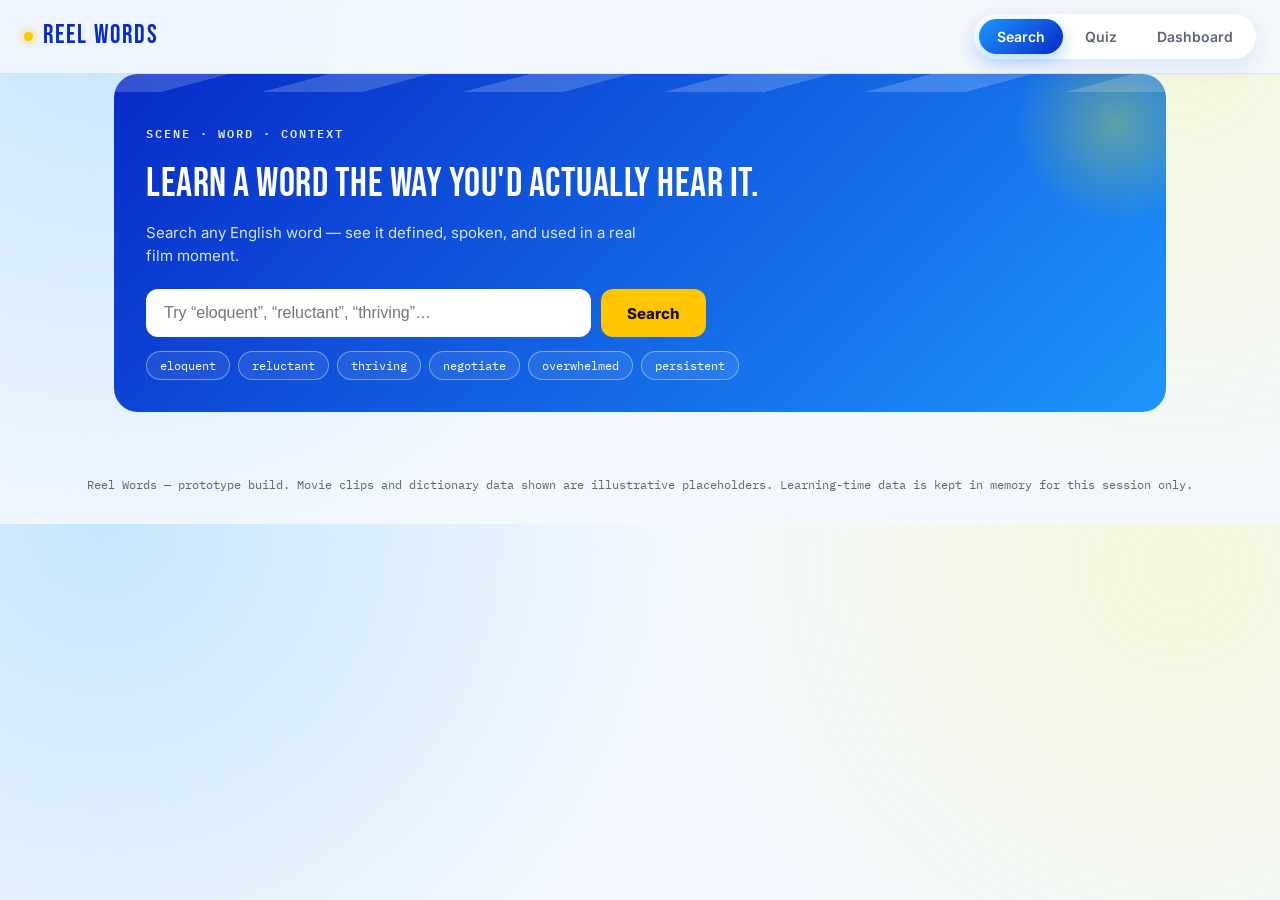
==== index.html.html @ 52f7fd45 "Add files via upload" ====
<!DOCTYPE html>
<html lang="en">
<head>
<meta charset="UTF-8">
<meta name="viewport" content="width=device-width, initial-scale=1.0">
<title>Reel Words — Learn English from the Movies</title>
<link rel="preconnect" href="https://fonts.googleapis.com">
<link href="https://fonts.googleapis.com/css2?family=Bebas+Neue&family=Inter:wght@400;500;600;700;800&family=IBM+Plex+Mono:wght@400;500&display=swap" rel="stylesheet">
<style>
  :root{
    /* ---- brand color system ---- */
    --blue:#072AC8;        /* primary dark blue — nav, headings, primary buttons */
    --blue-2:#1E96FC;      /* bright blue — interactive elements, links, progress, active states */
    --blue-light:#A2D6F9;  /* light blue — backgrounds, cards, secondary sections */
    --yellow:#FCF300;      /* accent yellow — achievements, rewards, notifications */
    --yellow-warm:#FFC600; /* warm yellow — buttons, badges, gamification, progress rewards */

    --ink:#0f1730;
    --gray:#5c6579;
    --bg:#f3f8ff;
    --white:#ffffff;
    --line: rgba(7,42,200,0.10);
    --display: 'Bebas Neue', sans-serif;
    --body: 'Inter', sans-serif;
    --mono: 'IBM Plex Mono', monospace;
    --radius: 16px;
    --shadow: 0 8px 26px rgba(7,42,200,0.10);
    --shadow-lg: 0 18px 46px rgba(7,42,200,0.18);
  }
  *{box-sizing:border-box;}
  html,body{margin:0;padding:0;}
  body{
    background:
      radial-gradient(circle at 8% 0%, rgba(162,214,249,0.55), transparent 45%),
      radial-gradient(circle at 92% 8%, rgba(252,243,0,0.14), transparent 40%),
      var(--bg);
    color:var(--ink); font-family:var(--body); line-height:1.55; -webkit-font-smoothing:antialiased;
  }
  ::selection{ background:var(--yellow); color:var(--ink); }
  a{color:inherit;}
  button{ font-family:var(--body); cursor:pointer; }

  /* ---------- sprocket motif (kept as brand signature, recolored) ---------- */
  .film-frame{ border-top:12px solid var(--blue); border-bottom:12px solid var(--blue); position:relative; }
  .film-frame::before, .film-frame::after{
    content:""; position:absolute; left:0; right:0; height:12px;
    background-image: repeating-linear-gradient(90deg, var(--blue-light) 0 6px, transparent 6px 18px);
    background-position:center;
  }
  .film-frame::before{ top:-12px; } .film-frame::after{ bottom:-12px; }

  .wrap{ max-width:1100px; margin:0 auto; padding:0 24px; }

  header.top{
    position:sticky; top:0; z-index:60; background:rgba(243,248,255,0.9); backdrop-filter:blur(10px);
    border-bottom:1px solid var(--line);
  }
  .topbar{ display:flex; align-items:center; justify-content:space-between; padding:14px 24px; gap:16px; flex-wrap:wrap; }
  .logo{ font-family:var(--display); letter-spacing:2px; font-size:26px; color:var(--blue); display:flex; align-items:center; gap:10px; }
  .logo .bulb{ width:9px; height:9px; border-radius:50%; background:var(--yellow-warm); box-shadow:0 0 10px 2px rgba(255,198,0,0.6); }
  nav.tabs{ display:flex; gap:4px; background:var(--white); padding:5px; border-radius:999px; box-shadow:var(--shadow); }
  nav.tabs button{
    border:none; background:transparent; color:var(--gray); padding:9px 18px; border-radius:999px;
    font-weight:600; font-size:14px; transition:all .2s ease;
  }
  nav.tabs button.active{ background:linear-gradient(135deg,var(--blue-2),var(--blue)); color:#fff; box-shadow:0 6px 16px rgba(30,150,252,0.35); }

  main{ padding:36px 0 120px; }
  section{ display:none; }
  section.active{ display:block; animation:fadeIn .35s ease; }
  @keyframes fadeIn{ from{opacity:0; transform:translateY(8px);} to{opacity:1; transform:translateY(0);} }

  h1,h2,h3{ font-family:var(--display); letter-spacing:.5px; margin:0; font-weight:400; }
  .eyebrow{ font-family:var(--mono); font-size:12px; letter-spacing:2px; text-transform:uppercase; color:var(--blue-2); font-weight:600; margin-bottom:10px; display:block; }

  .card{ background:var(--white); border-radius:var(--radius); box-shadow:var(--shadow); transition:transform .25s ease, box-shadow .25s ease; }
  .card.hoverable:hover{ transform:translateY(-4px); box-shadow:var(--shadow-lg); }

  /* ---------- search hero (clapperboard, recolored) ---------- */
  .slate{ background:linear-gradient(135deg,var(--blue),var(--blue-2)); border-radius:24px; overflow:hidden; margin-bottom:34px; color:#fff; position:relative; }
  .slate::after{ content:""; position:absolute; right:-50px; top:-50px; width:200px; height:200px; border-radius:50%; background:radial-gradient(circle, rgba(252,243,0,0.3), transparent 70%); }
  .slate-top{ background-image: repeating-linear-gradient(-15deg, rgba(255,255,255,0.18) 0 26px, transparent 26px 52px); height:18px; }
  .slate-body{ padding:32px; position:relative; z-index:1; }
  .slate h1{ font-size:40px; }
  .slate p.sub{ color:rgba(255,255,255,0.85); margin-top:6px; font-size:15px; max-width:520px; }
  .search-row{ display:flex; gap:10px; margin-top:22px; max-width:560px; }
  .search-row input{ flex:1; background:#fff; border:none; color:var(--ink); font-size:16px; padding:15px 18px; border-radius:12px; }
  .search-row input:focus{ outline:3px solid var(--yellow); }
  .search-row button{ background:var(--yellow-warm); color:#171100; border:none; font-weight:800; padding:0 26px; border-radius:12px; font-size:15px; transition:transform .15s ease; }
  .search-row button:hover{ transform:scale(1.04); }
  .chips{ display:flex; gap:8px; margin-top:14px; flex-wrap:wrap; }
  .chip{ font-family:var(--mono); font-size:12px; color:#fff; border:1px solid rgba(255,255,255,0.4); padding:6px 13px; border-radius:999px; background:rgba(255,255,255,0.08); }
  .chip:hover{ background:rgba(255,255,255,0.22); }

  /* ---------- word result ---------- */
  .result{ display:none; } .result.show{ display:block; animation:fadeIn .3s ease; }
  .word-card{ padding:28px; margin-bottom:22px; }
  .word-head{ display:flex; align-items:flex-end; justify-content:space-between; gap:20px; flex-wrap:wrap; margin-bottom:16px;}
  .word-head h2{ font-size:46px; color:var(--blue); text-transform:none; }
  .pos-line{ font-family:var(--mono); color:var(--blue-2); font-size:13px; }
  .ipa{ color:var(--gray); }
  .badges{ display:flex; gap:8px; }
  .badge{ font-family:var(--mono); font-size:12px; padding:5px 11px; border-radius:8px; font-weight:700; }
  .badge.cefr{ background:var(--yellow); color:#3a3300; }
  .badge.freq{ background:var(--blue-light); color:var(--blue); }

  .sound-row{ display:flex; gap:10px; margin:14px 0 22px; }
  .sound-btn{ background:var(--blue-light); border:none; color:var(--blue); padding:9px 15px; border-radius:10px; font-size:13px; font-weight:600; }
  .sound-btn:hover{ background:#8fc9f5; }

  .definition{ font-size:16.5px; color:var(--ink); max-width:640px; margin-bottom:26px; }

  .scene-card{ padding:0; margin-bottom:28px; overflow:hidden; }
  .scene-video{ background:linear-gradient(160deg, var(--blue), var(--blue-2) 65%); height:250px; position:relative; display:flex; align-items:flex-end; }
  .scene-meta{ position:absolute; top:14px; left:16px; font-family:var(--mono); font-size:11px; color:#fff; background:rgba(7,42,200,0.4); padding:4px 9px; border-radius:6px; }
  .scene-meta.time{ left:auto; right:16px; }
  .subtitle-bar{ width:100%; padding:20px 24px 24px; background:linear-gradient(to top, rgba(0,0,0,0.55), transparent); font-size:19px; text-align:center; color:#fff; }
  .subtitle-bar mark{ background:var(--yellow); color:#171100; padding:1px 6px; border-radius:5px; font-weight:700; }
  .scene-controls{ display:flex; align-items:center; justify-content:space-between; flex-wrap:wrap; gap:12px; background:var(--white); padding:14px 20px; }
  .speed-group{ display:flex; gap:6px; }
  .speed-btn{ background:var(--blue-light); border:none; color:var(--blue); padding:7px 13px; border-radius:8px; font-size:13px; font-family:var(--mono); }
  .speed-btn.active{ background:var(--blue); color:#fff; }
  .control-btn{ background:var(--blue-light); border:none; color:var(--blue); padding:7px 13px; border-radius:8px; font-size:13px; }
  .control-btn.on{ background:var(--yellow); color:#3a2900; }

  .examples-grid{ display:grid; grid-template-columns:1fr 1fr; gap:14px; margin-bottom:30px; }
  @media (max-width:720px){ .examples-grid{ grid-template-columns:1fr; } }
  .example-card{ background:var(--white); border-radius:var(--radius); padding:16px 18px; box-shadow:var(--shadow); }
  .example-card .tag{ font-family:var(--mono); font-size:11px; color:var(--blue-2); text-transform:uppercase; letter-spacing:1px; font-weight:700; }
  .example-card p{ margin:8px 0 10px; font-size:15px; }
  .example-card mark{ background:var(--yellow); color:#171100; padding:0 4px; border-radius:4px; }
  .example-actions{ display:flex; gap:8px; }
  .icon-btn{ background:var(--blue-light); border:none; color:var(--blue); width:30px; height:30px; border-radius:8px; font-size:13px; }
  .icon-btn.saved{ background:var(--yellow-warm); color:#3a2900; }

  .word-groups{ display:flex; gap:10px; flex-wrap:wrap; margin-bottom:36px; }
  .group-pill{ background:var(--blue-light); padding:8px 16px; border-radius:999px; font-size:14px; color:var(--blue); font-weight:600;}
  .group-pill.ant{ background:#ffe3df; color:#b3362c; }

  /* ---------- quiz ---------- */
  .quiz-shell{ max-width:620px; margin:0 auto; }
  .quiz-progress{ display:flex; gap:5px; margin-bottom:22px; }
  .quiz-progress i{ flex:1; height:5px; border-radius:3px; background:var(--blue-light); }
  .quiz-progress i.done{ background:linear-gradient(90deg,var(--blue-2),var(--blue)); }
  .quiz-card{ padding:32px; text-align:center; }
  .quiz-type-label{ font-family:var(--mono); font-size:12px; color:var(--blue-2); text-transform:uppercase; letter-spacing:1.5px; margin-bottom:14px; display:block;}
  .quiz-question{ font-size:22px; margin-bottom:24px; color:var(--ink); }
  .quiz-question mark{ background:var(--yellow); color:#171100; padding:1px 7px; border-radius:5px; }
  .quiz-options{ display:grid; gap:10px; }
  .quiz-option{ background:var(--blue-light); border:2px solid transparent; color:var(--ink); padding:14px 18px; border-radius:12px; font-size:15px; text-align:left; }
  .quiz-option:hover:not(:disabled){ border-color:var(--blue-2); }
  .quiz-option.correct{ border-color:#1fa27e; background:#e6f7f4; }
  .quiz-option.wrong{ border-color:#e0554a; background:#fdecec; }
  .quiz-input-row input{ width:100%; background:var(--blue-light); border:2px solid transparent; padding:14px 16px; border-radius:12px; font-size:16px; text-align:center; font-family:var(--mono); }
  .quiz-input-row input:focus{ outline:none; border-color:var(--blue-2); }
  .quiz-feedback{ margin-top:16px; font-size:14px; min-height:20px; font-family:var(--mono); font-weight:700; }
  .quiz-feedback.good{ color:#1fa27e; } .quiz-feedback.bad{ color:#e0554a; }
  .quiz-next{ margin-top:20px; background:linear-gradient(135deg,var(--blue-2),var(--blue)); color:#fff; border:none; padding:13px 28px; border-radius:999px; font-weight:700; display:none; }

  /* ---------- dashboard ---------- */
  .stat-reel{ display:grid; grid-template-columns:repeat(4,1fr); gap:14px; margin-bottom:26px; }
  @media (max-width:720px){ .stat-reel{ grid-template-columns:repeat(2,1fr); } }
  .stat-frame{ background:var(--white); box-shadow:var(--shadow); padding:20px 16px; border-radius:var(--radius); text-align:center; }
  .stat-frame .num{ font-family:var(--display); font-size:32px; color:var(--blue); }
  .stat-frame .label{ font-family:var(--mono); font-size:10.5px; color:var(--gray); text-transform:uppercase; letter-spacing:1px; }

  .rank-card{ display:flex; align-items:center; justify-content:space-between; gap:20px; flex-wrap:wrap;
    background:linear-gradient(135deg, var(--blue), var(--blue-2)); color:#fff; border-radius:var(--radius); padding:26px; margin-bottom:26px; }
  .rank-title{ font-family:var(--display); font-size:30px; }
  .rank-cefr{ font-family:var(--mono); color:var(--yellow); font-size:14px; }
  .xp-bar-wrap{ flex:1; min-width:220px; }
  .xp-bar{ background:rgba(255,255,255,0.25); border-radius:999px; height:11px; overflow:hidden; }
  .xp-bar div{ height:100%; background:linear-gradient(90deg,var(--yellow-warm),var(--yellow)); transition:width .4s ease; }
  .xp-label{ font-family:var(--mono); font-size:11px; color:rgba(255,255,255,0.85); margin-top:6px; }

  .section-title{ display:flex; align-items:center; justify-content:space-between; margin-bottom:14px; }

  /* ---- time tracker ---- */
  .tracker-hero{ padding:30px; margin-bottom:26px; display:grid; grid-template-columns:1fr 1fr; gap:28px; align-items:center; }
  @media (max-width:820px){ .tracker-hero{ grid-template-columns:1fr; } }
  .timer-display{ font-family:var(--mono); font-size:52px; color:var(--blue); text-align:center; letter-spacing:2px; }
  .timer-controls{ display:flex; gap:10px; justify-content:center; margin-top:16px; }
  .timer-btn{ border:none; padding:12px 22px; border-radius:999px; font-weight:700; font-size:14px; transition:transform .15s ease; }
  .timer-btn:hover{ transform:translateY(-2px); }
  .timer-btn.start{ background:linear-gradient(135deg,var(--blue-2),var(--blue)); color:#fff; }
  .timer-btn.pause{ background:var(--yellow-warm); color:#3a2900; }
  .timer-btn.stop{ background:#ffe3df; color:#b3362c; }
  .timer-btn:disabled{ opacity:.4; cursor:not-allowed; transform:none; }
  .ring-wrap{ display:flex; flex-direction:column; align-items:center; gap:8px; }
  .progress-ring{ width:150px; height:150px; border-radius:50%; display:flex; align-items:center; justify-content:center; }
  .progress-ring .center{ width:112px; height:112px; border-radius:50%; background:var(--white); display:flex; flex-direction:column; align-items:center; justify-content:center; }
  .progress-ring .pct{ font-family:var(--display); font-size:30px; color:var(--blue); }
  .progress-ring .plabel{ font-size:11px; color:var(--gray); font-family:var(--mono); }

  .time-stat-grid{ display:grid; grid-template-columns:repeat(4,1fr); gap:14px; margin-bottom:26px; }
  @media (max-width:720px){ .time-stat-grid{ grid-template-columns:repeat(2,1fr); } }
  .time-stat{ background:var(--blue-light); border-radius:var(--radius); padding:18px; text-align:center; }
  .time-stat .tnum{ font-family:var(--display); font-size:26px; color:var(--blue); }
  .time-stat .tlabel{ font-family:var(--mono); font-size:10.5px; color:var(--blue); opacity:.8; text-transform:uppercase; }

  .streak-banner{ display:flex; align-items:center; gap:10px; background:var(--yellow); color:#3a3300; padding:14px 20px; border-radius:var(--radius); font-weight:700; margin-bottom:26px; }

  .weekly-chart{ display:flex; align-items:flex-end; gap:10px; height:140px; padding:10px 4px; }
  .week-col{ flex:1; display:flex; flex-direction:column; align-items:center; justify-content:flex-end; gap:8px; height:100%; }
  .week-bar{ width:100%; max-width:34px; border-radius:8px 8px 4px 4px; background:linear-gradient(180deg,var(--blue-2),var(--blue)); }
  .week-label{ font-family:var(--mono); font-size:11px; color:var(--gray); }

  .heatmap-grid{ display:grid; grid-template-columns:repeat(10,1fr); gap:5px; margin-top:14px; }
  .heat-cell{ aspect-ratio:1; border-radius:5px; }
  .heat-cell.today{ outline:2px solid var(--blue); }

  .history-table{ width:100%; border-collapse:collapse; }
  .history-table th{ text-align:left; font-family:var(--mono); font-size:11px; color:var(--gray); text-transform:uppercase; padding:8px 10px; border-bottom:1px solid var(--line); }
  .history-table td{ padding:11px 10px; font-size:14px; border-bottom:1px solid var(--line); }
  .history-table tr:last-child td{ border-bottom:none; }

  .two-col{ display:grid; grid-template-columns:1fr 1fr; gap:20px; margin-bottom:26px; }
  @media (max-width:820px){ .two-col{ grid-template-columns:1fr; } }

  .cat-grid{ display:grid; grid-template-columns:repeat(3,1fr); gap:14px; margin-bottom:28px; }
  @media (max-width:720px){ .cat-grid{ grid-template-columns:1fr 1fr; } }
  .cat-card{ background:var(--white); box-shadow:var(--shadow); border-radius:var(--radius); padding:16px; }
  .cat-card .cname{ font-weight:700; font-size:15px; }
  .cat-card .cnum{ font-family:var(--mono); font-size:12px; color:var(--gray); margin-bottom:8px; }
  .bar{ background:var(--blue-light); height:6px; border-radius:999px; overflow:hidden; }
  .bar div{ height:100%; background:var(--blue-2); }

  .badge-row{ display:flex; gap:14px; flex-wrap:wrap; }
  .achievement{ width:100px; text-align:center; padding:14px 8px; background:var(--white); box-shadow:var(--shadow); border-radius:var(--radius); font-size:11px; color:var(--gray); }
  .achievement.unlocked{ color:var(--ink); box-shadow:0 0 0 2px var(--yellow-warm), var(--shadow); }
  .achievement .ic{ font-size:26px; display:block; margin-bottom:6px; filter:grayscale(1); opacity:.4; }
  .achievement.unlocked .ic{ filter:none; opacity:1; }

  /* floating mini timer, visible on every tab while running */
  .mini-timer{ position:fixed; bottom:22px; right:22px; background:var(--white); box-shadow:var(--shadow-lg); border-radius:999px;
    padding:10px 10px 10px 18px; display:none; align-items:center; gap:12px; z-index:80; }
  .mini-timer.show{ display:flex; animation:fadeIn .3s ease; }
  .mini-timer .mt-time{ font-family:var(--mono); font-weight:700; color:var(--blue); font-size:15px; }
  .mini-timer button{ border:none; width:34px; height:34px; border-radius:50%; font-size:13px; }
  .mini-timer .mt-pause{ background:var(--yellow-warm); }
  .mini-timer .mt-stop{ background:#ffe3df; color:#b3362c; }

  .toast{ position:fixed; bottom:26px; left:50%; transform:translateX(-50%) translateY(20px); opacity:0;
    background:var(--ink); color:#fff; padding:14px 22px; border-radius:14px; font-size:14px; font-weight:600;
    box-shadow:var(--shadow-lg); z-index:200; transition:all .35s cubic-bezier(.2,.8,.2,1); }
  .toast.show{ opacity:1; transform:translateX(-50%) translateY(0); }

  footer{ text-align:center; padding:30px; color:var(--gray); font-family:var(--mono); font-size:11.5px; }

  @media (prefers-reduced-motion: reduce){ *{ animation:none !important; transition:none !important; } }
</style>
</head>
<body>

<header class="top">
  <div class="topbar">
    <div class="logo"><span class="bulb"></span>REEL WORDS</div>
    <nav class="tabs">
      <button class="active" data-tab="search">Search</button>
      <button data-tab="quiz">Quiz</button>
      <button data-tab="dashboard">Dashboard</button>
    </nav>
  </div>
</header>

<main class="wrap">

  <!-- ================= SEARCH ================= -->
  <section id="search" class="active">
    <div class="slate">
      <div class="slate-top"></div>
      <div class="slate-body">
        <span class="eyebrow" style="color:#dfe9ff;">Scene · Word · Context</span>
        <h1>Learn a word the way you'd actually hear it.</h1>
        <p class="sub">Search any English word — see it defined, spoken, and used in a real film moment.</p>
        <div class="search-row">
          <input id="searchInput" type="text" placeholder="Try “eloquent”, “reluctant”, “thriving”…" autocomplete="off">
          <button id="searchBtn">Search</button>
        </div>
        <div class="chips" id="chipRow"></div>
      </div>
    </div>

    <div class="result" id="resultBlock">
      <div class="card word-card hoverable">
        <div class="word-head">
          <div>
            <h2 id="rWord">—</h2>
            <span class="pos-line"><span id="rPos"></span> · <span class="ipa" id="rIpa"></span></span>
          </div>
          <div class="badges">
            <span class="badge cefr" id="rCefr"></span>
            <span class="badge freq" id="rFreq"></span>
          </div>
        </div>
        <div class="sound-row">
          <button class="sound-btn">🔊 British</button>
          <button class="sound-btn">🔊 American</button>
        </div>
        <p class="definition" id="rDef"></p>
      </div>

      <div class="card scene-card film-frame hoverable">
        <div class="scene-video">
          <span class="scene-meta" id="rSpeaker"></span>
          <span class="scene-meta time" id="rTime"></span>
          <div class="subtitle-bar" id="rSubtitle"></div>
        </div>
        <div class="scene-controls">
          <div class="speed-group">
            <button class="speed-btn">0.5×</button><button class="speed-btn">0.75×</button><button class="speed-btn active">1×</button>
          </div>
          <div>
            <button class="control-btn">↻ Repeat sentence</button>
            <button class="control-btn" id="loopBtn">⟲ Loop clip</button>
            <button class="control-btn">⛶ Fullscreen</button>
          </div>
        </div>
      </div>

      <h3 style="margin-bottom:14px;">Example sentences</h3>
      <div class="examples-grid" id="examplesGrid"></div>

      <h3 style="margin-bottom:14px;">Synonyms &amp; related</h3>
      <div class="word-groups" id="synGroups"></div>
    </div>
  </section>

  <!-- ================= QUIZ ================= -->
  <section id="quiz">
    <span class="eyebrow">Adaptive Review</span>
    <h1 style="margin-bottom:22px;">Quiz yourself</h1>
    <div class="quiz-shell">
      <div class="quiz-progress" id="quizProgress"></div>
      <div class="card quiz-card" id="quizCard"></div>
    </div>
  </section>

  <!-- ================= DASHBOARD ================= -->
  <section id="dashboard">
    <span class="eyebrow">Your Progress</span>
    <h1 style="margin-bottom:22px;">Learning dashboard</h1>

    <div class="rank-card">
      <div>
        <div class="rank-cefr" id="dCefr">B1 · Independent Speaker</div>
        <div class="rank-title">Level <span id="dLevel">1</span></div>
      </div>
      <div class="xp-bar-wrap">
        <div class="xp-bar"><div id="xpFill" style="width:0%"></div></div>
        <div class="xp-label" id="xpLabel">0 / 100 XP to next level</div>
      </div>
    </div>

    <div class="stat-reel">
      <div class="stat-frame"><div class="num" id="statWords">0</div><div class="label">Words learned</div></div>
      <div class="stat-frame"><div class="num" id="statStreak">3</div><div class="label">Day streak</div></div>
      <div class="stat-frame"><div class="num" id="statAccuracy">—</div><div class="label">Quiz accuracy</div></div>
      <div class="stat-frame"><div class="num" id="statClips">0</div><div class="label">Clips watched</div></div>
    </div>

    <!-- ============ LEARNING TIME TRACKER ============ -->
    <div class="section-title"><h3>Learning time tracker</h3></div>

    <div class="streak-banner">🔥 <span id="streakDays">12</span> Day Streak — keep today's session going to protect it.</div>

    <div class="card tracker-hero hoverable">
      <div>
        <div class="eyebrow" style="margin-bottom:2px;">Current session</div>
        <div class="timer-display" id="liveTimer">00:00:00</div>
        <div class="timer-controls">
          <button class="timer-btn start" id="startBtn">▶ Start Learning</button>
          <button class="timer-btn pause" id="pauseBtn" disabled>⏸ Pause</button>
          <button class="timer-btn stop" id="stopBtn" disabled>⏹ Stop</button>
        </div>
      </div>
      <div class="ring-wrap">
        <div class="progress-ring" id="progressRing">
          <div class="center"><div class="pct" id="progressPct">75%</div><div class="plabel">TOWARD B2</div></div>
        </div>
        <div class="plabel">English Learning Progress</div>
      </div>
    </div>

    <div class="time-stat-grid">
      <div class="time-stat"><div class="tnum" id="timeTotal">24h 35m</div><div class="tlabel">Total learning time</div></div>
      <div class="time-stat"><div class="tnum" id="timeToday">0m</div><div class="tlabel">Today</div></div>
      <div class="time-stat"><div class="tnum" id="timeWeek">5h 20m</div><div class="tlabel">This week</div></div>
      <div class="time-stat"><div class="tnum" id="timeMonth">18h 45m</div><div class="tlabel">This month</div></div>
    </div>

    <div class="two-col">
      <div class="card" style="padding:22px;">
        <h3 style="margin-bottom:6px;">Weekly activity</h3>
        <div class="weekly-chart" id="weeklyChart"></div>
      </div>
      <div class="card" style="padding:22px;">
        <h3 style="margin-bottom:6px;">Monthly calendar heatmap</h3>
        <div class="heatmap-grid" id="heatmapGrid"></div>
      </div>
    </div>

    <div class="card" style="padding:22px; margin-bottom:28px;">
      <h3 style="margin-bottom:14px;">Session history</h3>
      <table class="history-table">
        <thead><tr><th>Date</th><th>Duration</th><th>Activity</th></tr></thead>
        <tbody id="historyBody"></tbody>
      </table>
    </div>
    <!-- ============ END TIME TRACKER ============ -->

    <div class="section-title"><h3>Category progress</h3></div>
    <div class="cat-grid" id="catGrid"></div>

    <div class="section-title"><h3>Achievements</h3></div>
    <div class="badge-row" id="badgeRow"></div>
  </section>

</main>

<div class="mini-timer" id="miniTimer">
  <span class="mt-time" id="miniTime">00:00:00</span>
  <button class="mt-pause" id="miniPause">⏸</button>
  <button class="mt-stop" id="miniStop">⏹</button>
</div>

<div class="toast" id="toast"></div>

<footer>Reel Words — prototype build. Movie clips and dictionary data shown are illustrative placeholders. Learning-time data is kept in memory for this session only.</footer>

<script>
/* ---------------- DATA ---------------- */
const WORDS = {
  eloquent: { pos:"adjective", ipa:"/ˈɛl.ə.kwənt/", cefr:"C1", freq:"academic",
    def:"Fluent and persuasive in speaking or writing.",
    scene:{ speaker:"Atticus Finch", time:"01:12:04", before:"He may not look it, but he's the most ", after:" man in the whole county." },
    examples:[
      {tag:"Oxford", text:"She gave an eloquent speech that moved the entire room."},
      {tag:"Formal", text:"His eloquent argument left the committee with little room to object."},
      {tag:"Conversational", text:"Okay, that was surprisingly eloquent for a Monday morning."},
      {tag:"Academic", text:"The thesis is eloquent in its structure, if not in its conclusions."}],
    synonyms:["articulate","fluent","persuasive","expressive"], antonyms:["inarticulate","tongue-tied"] },
  reluctant: { pos:"adjective", ipa:"/rɪˈlʌk.tənt/", cefr:"B2", freq:"frequent",
    def:"Unwilling and hesitant; disinclined to do something.",
    scene:{ speaker:"Marlin", time:"00:34:41", before:"I know you're ", after:", but we don't have a choice." },
    examples:[
      {tag:"Oxford", text:"He was reluctant to admit he'd made a mistake."},
      {tag:"Informal", text:"I'm kind of reluctant to lend him my car again."},
      {tag:"Business", text:"Investors remain reluctant to commit capital until rates settle."},
      {tag:"Idiom", text:"She agreed, though only with obvious reluctance."}],
    synonyms:["hesitant","unwilling","disinclined"], antonyms:["eager","willing"] },
  thriving: { pos:"verb (gerund/adj.)", ipa:"/ˈθraɪ.vɪŋ/", cefr:"B2", freq:"frequent",
    def:"Growing, developing, or being successful vigorously.",
    scene:{ speaker:"Narrator", time:"00:08:22", before:"By the second summer, the colony was ", after:", stronger than anyone had planned." },
    examples:[
      {tag:"Oxford", text:"Despite the recession, the local bakery kept thriving."},
      {tag:"Conversational", text:"She's really thriving since she changed jobs."},
      {tag:"Academic", text:"Thriving ecosystems depend on balanced predator-prey ratios."},
      {tag:"Business", text:"Our thriving Q3 numbers exceeded every forecast."}],
    synonyms:["flourishing","prospering","booming"], antonyms:["struggling","declining"] },
  negotiate: { pos:"verb", ipa:"/nɪˈɡoʊ.ʃi.eɪt/", cefr:"B1", freq:"common",
    def:"To discuss something in order to reach an agreement.",
    scene:{ speaker:"Michael Corleone", time:"00:52:10", before:"We're going to ", after:" this one time, and that's it." },
    examples:[
      {tag:"Oxford", text:"The union agreed to negotiate a new contract."},
      {tag:"Business", text:"We'll negotiate the terms before signing anything."},
      {tag:"Informal", text:"Can we negotiate on the price a little?"},
      {tag:"Phrasal use", text:"They had to negotiate their way through a messy divorce."}],
    synonyms:["bargain","mediate","broker"], antonyms:["concede","surrender"] },
  overwhelmed: { pos:"adjective", ipa:"/ˌoʊ.vɚˈwɛlmd/", cefr:"B1", freq:"common",
    def:"Having a sudden intense feeling or reaction that is difficult to deal with.",
    scene:{ speaker:"Elizabeth", time:"00:41:55", before:"I'm sorry — I'm just a little ", after:" right now." },
    examples:[
      {tag:"Oxford", text:"She felt overwhelmed by the amount of homework."},
      {tag:"Conversational", text:"Honestly, I'm overwhelmed — can we take a break?"},
      {tag:"Formal", text:"Staff reported feeling overwhelmed by the new workload."},
      {tag:"Academic", text:"Overwhelmed by data, the team simplified their model."}],
    synonyms:["swamped","inundated","overloaded"], antonyms:["composed","unfazed"] },
  persistent: { pos:"adjective", ipa:"/pɚˈsɪs.tənt/", cefr:"B2", freq:"frequent",
    def:"Continuing firmly despite difficulty or opposition.",
    scene:{ speaker:"Rocky", time:"01:20:31", before:"You gotta be ", after:" — ain't nobody gonna hand it to you." },
    examples:[
      {tag:"Oxford", text:"Her persistent efforts finally paid off."},
      {tag:"Informal", text:"Man, you're persistent — fine, I'll come."},
      {tag:"Academic", text:"A persistent cough was the first reported symptom."},
      {tag:"Business", text:"Persistent follow-up is what closed the deal."}],
    synonyms:["tenacious","determined","relentless"], antonyms:["irresolute","half-hearted"] }
};
const WORD_KEYS = Object.keys(WORDS);

const CATEGORIES = [
  {name:"Travel", total:120, done:64}, {name:"Business", total:150, done:38},
  {name:"Movies", total:90, done:71}, {name:"IELTS", total:200, done:52},
  {name:"Idioms", total:110, done:19}, {name:"Emotions", total:80, done:44}
];
const ACHIEVEMENTS = [
  {ic:"🎬", name:"First Word", key:"first"},
  {ic:"🔥", name:"7-Day Streak", key:"streak7"},
  {ic:"🎯", name:"Perfect Quiz", key:"perfect"},
  {ic:"📚", name:"100 Words", key:"words100"},
  {ic:"⏱️", name:"10 Hours", key:"hours10"},
  {ic:"🏅", name:"50 Hours", key:"hours50"},
  {ic:"👑", name:"100 Hours (Advanced)", key:"hours100"}
];

/* ---------------- STATE (in-memory only — see note in chat re: localStorage) ---------------- */
const state = {
  tab:"search",
  xp:35, level:3, streak:12,
  wordsLearned:new Set(["overwhelmed","negotiate"]),
  clipsWatched:2,
  quizCorrect:0, quizTotal:0,
  unlocked:new Set(["first"]),
  savedExamples:new Set(),
  // time tracker — seeded with the illustrative totals from the brief; live sessions add on top
  totalSeconds: 24*3600 + 35*60,
  todaySeconds: 0,
  weekSeconds: 5*3600 + 20*60,
  monthSeconds: 18*3600 + 45*60,
  history: [
    {date:"18 July", durationMin:45, activity:"Vocabulary Quiz"},
    {date:"17 July", durationMin:80, activity:"Movie Words"},
    {date:"16 July", durationMin:30, activity:"Flashcards"}
  ],
  weekly:[20,45,30,60,15,50,10], // minutes Mon..Sun (mock, except today updates live)
  timer:{ running:false, paused:false, elapsed:0, tickHandle:null, lastXpAward:0 }
};
const XP_PER_LEVEL = 100;

/* ---------------- HELPERS ---------------- */
function fmtHM(totalSec){
  const h = Math.floor(totalSec/3600), m = Math.floor((totalSec%3600)/60);
  if(h<=0) return `${m}m`;
  return `${h}h ${m}m`;
}
function fmtHMS(totalSec){
  const h=String(Math.floor(totalSec/3600)).padStart(2,"0");
  const m=String(Math.floor((totalSec%3600)/60)).padStart(2,"0");
  const s=String(totalSec%60).padStart(2,"0");
  return `${h}:${m}:${s}`;
}
function showToast(msg){
  const t=document.getElementById("toast"); t.textContent=msg; t.classList.add("show");
  setTimeout(()=>t.classList.remove("show"), 2500);
}
function unlock(key){
  if(state.unlocked.has(key)) return;
  state.unlocked.add(key);
  const a = ACHIEVEMENTS.find(x=>x.key===key);
  if(a) showToast("🏅 Achievement unlocked: "+a.name);
  if(state.tab==="dashboard") renderDashboard();
}
function awardXP(amount){
  state.xp += amount;
  while(state.xp >= XP_PER_LEVEL){ state.xp -= XP_PER_LEVEL; state.level++; }
  if(state.wordsLearned.size>=1) unlock("first");
  if(state.streak>=7) unlock("streak7");
  if(state.tab==="dashboard") renderDashboard();
}

/* ---------------- TABS ---------------- */
document.querySelectorAll("nav.tabs button").forEach(btn=>{
  btn.addEventListener("click", ()=>{
    document.querySelectorAll("nav.tabs button").forEach(b=>b.classList.remove("active"));
    btn.classList.add("active");
    document.querySelectorAll("main > section").forEach(s=>s.classList.remove("active"));
    document.getElementById(btn.dataset.tab).classList.add("active");
    state.tab = btn.dataset.tab;
    if(btn.dataset.tab==="dashboard") renderDashboard();
    if(btn.dataset.tab==="quiz") startQuiz();
  });
});

/* ---------------- SEARCH ---------------- */
const chipRow = document.getElementById("chipRow");
WORD_KEYS.forEach(w=>{
  const c=document.createElement("button"); c.className="chip"; c.textContent=w;
  c.addEventListener("click", ()=>{ document.getElementById("searchInput").value=w; runSearch(w); });
  chipRow.appendChild(c);
});
document.getElementById("searchBtn").addEventListener("click", ()=> runSearch(document.getElementById("searchInput").value));
document.getElementById("searchInput").addEventListener("keydown", e=>{ if(e.key==="Enter") runSearch(e.target.value); });

function runSearch(raw){
  const key=(raw||"").trim().toLowerCase();
  const entry = WORDS[key];
  const block = document.getElementById("resultBlock");
  if(!entry){ if(key) alert("That word isn't in this prototype's mock dictionary yet — try one of the suggestions below."); return; }
  block.classList.add("show");

  document.getElementById("rWord").textContent = key;
  document.getElementById("rPos").textContent = entry.pos;
  document.getElementById("rIpa").textContent = entry.ipa;
  document.getElementById("rCefr").textContent = entry.cefr;
  document.getElementById("rFreq").textContent = entry.freq;
  document.getElementById("rDef").textContent = entry.def;
  document.getElementById("rSpeaker").textContent = entry.scene.speaker;
  document.getElementById("rTime").textContent = entry.scene.time;
  document.getElementById("rSubtitle").innerHTML = `${entry.scene.before}<mark>${key}</mark>${entry.scene.after}`;

  const grid = document.getElementById("examplesGrid"); grid.innerHTML="";
  entry.examples.forEach((ex,i)=>{
    const highlighted = ex.text.replace(new RegExp(key,"i"), m=>`<mark>${m}</mark>`);
    const id = key+"-"+i;
    const card=document.createElement("div"); card.className="example-card";
    card.innerHTML = `<span class="tag">${ex.tag}</span><p>${highlighted}</p>
      <div class="example-actions">
        <button class="icon-btn" title="Play audio">🔊</button>
        <button class="icon-btn" title="Copy">⧉</button>
        <button class="icon-btn ${state.savedExamples.has(id)?'saved':''}" title="Save" data-id="${id}">♥</button>
      </div>`;
    card.querySelector('[title="Save"]').addEventListener("click", e=>{
      if(state.savedExamples.has(id)){ state.savedExamples.delete(id); e.target.classList.remove("saved"); }
      else { state.savedExamples.add(id); e.target.classList.add("saved"); }
    });
    grid.appendChild(card);
  });

  const synBox=document.getElementById("synGroups"); synBox.innerHTML="";
  entry.synonyms.forEach(s=>{ const p=document.createElement("span"); p.className="group-pill"; p.textContent=s; synBox.appendChild(p); });
  entry.antonyms.forEach(s=>{ const p=document.createElement("span"); p.className="group-pill ant"; p.textContent=s; synBox.appendChild(p); });

  document.querySelectorAll(".speed-btn").forEach(b=>b.addEventListener("click", ()=>{
    document.querySelectorAll(".speed-btn").forEach(x=>x.classList.remove("active")); b.classList.add("active");
  }));
  document.getElementById("loopBtn").addEventListener("click", e=>e.target.classList.toggle("on"));

  if(!state.wordsLearned.has(key)){ state.wordsLearned.add(key); state.clipsWatched+=1; awardXP(8); }
}

/* ---------------- QUIZ ---------------- */
let quizQueue=[], quizIndex=0; const QUIZ_LEN=5;
function buildQuizQueue(){
  const types=["mcq","spelling","fillblank"]; quizQueue=[];
  for(let i=0;i<QUIZ_LEN;i++){ const key=WORD_KEYS[Math.floor(Math.random()*WORD_KEYS.length)]; quizQueue.push({key, type:types[i%types.length]}); }
  quizIndex=0;
}
function startQuiz(){ buildQuizQueue(); renderQuizProgress(); renderQuizQuestion(); }
function renderQuizProgress(){
  const wrap=document.getElementById("quizProgress"); wrap.innerHTML="";
  for(let i=0;i<QUIZ_LEN;i++){ const b=document.createElement("i"); if(i<quizIndex) b.classList.add("done"); wrap.appendChild(b); }
}
function renderQuizQuestion(){
  const card=document.getElementById("quizCard");
  if(quizIndex>=QUIZ_LEN){
    card.innerHTML = `<span class="quiz-type-label">Session complete</span>
      <div class="quiz-question">Nice work — ${state.quizCorrect}/${QUIZ_LEN} correct this round.</div>
      <button class="quiz-next" style="display:inline-block" id="restartQuiz">Start another round</button>`;
    document.getElementById("restartQuiz").addEventListener("click", startQuiz);
    return;
  }
  const {key,type}=quizQueue[quizIndex]; const entry=WORDS[key];
  if(type==="mcq"){
    const distractors = WORD_KEYS.filter(k=>k!==key).sort(()=>Math.random()-0.5).slice(0,3).map(k=>WORDS[k].def);
    const options=[entry.def, ...distractors].sort(()=>Math.random()-0.5);
    card.innerHTML = `<span class="quiz-type-label">Choose the correct meaning</span>
      <div class="quiz-question">What does <mark>${key}</mark> mean?</div>
      <div class="quiz-options">${options.map(o=>`<button class="quiz-option" data-correct="${o===entry.def}">${o}</button>`).join("")}</div>
      <div class="quiz-feedback"></div><button class="quiz-next">Next</button>`;
    card.querySelectorAll(".quiz-option").forEach(btn=>btn.addEventListener("click", ()=>{
      const correct = btn.dataset.correct==="true";
      card.querySelectorAll(".quiz-option").forEach(b=>{ b.disabled=true; if(b.dataset.correct==="true") b.classList.add("correct"); });
      if(!correct) btn.classList.add("wrong");
      markResult(correct, card);
    }));
  }
  if(type==="spelling"){
    card.innerHTML = `<span class="quiz-type-label">Write the word correctly</span>
      <div class="quiz-question">"${entry.def}"</div>
      <div class="quiz-input-row"><input type="text" id="spellInput" placeholder="Type the word…" autocomplete="off"></div>
      <div class="quiz-feedback"></div><button class="quiz-next">Next</button>`;
    const input=card.querySelector("#spellInput");
    input.addEventListener("keydown", e=>{ if(e.key==="Enter"){ const c=e.target.value.trim().toLowerCase()===key; input.disabled=true; markResult(c,card,c?null:key);} });
  }
  if(type==="fillblank"){
    const ex = entry.examples[0].text; const blanked = ex.replace(new RegExp(key,"i"), "_____");
    card.innerHTML = `<span class="quiz-type-label">Fill in the missing word</span>
      <div class="quiz-question">${blanked}</div>
      <div class="quiz-input-row"><input type="text" id="blankInput" placeholder="Type the missing word…" autocomplete="off"></div>
      <div class="quiz-feedback"></div><button class="quiz-next">Next</button>`;
    const input=card.querySelector("#blankInput");
    input.addEventListener("keydown", e=>{ if(e.key==="Enter"){ const c=e.target.value.trim().toLowerCase()===key; input.disabled=true; markResult(c,card,c?null:key);} });
  }
  card.querySelector(".quiz-next").addEventListener("click", ()=>{ quizIndex++; renderQuizProgress(); renderQuizQuestion(); });
}
function markResult(correct, card, revealWord){
  state.quizTotal++; if(correct) state.quizCorrect++;
  awardXP(correct?6:2);
  const fb=card.querySelector(".quiz-feedback");
  fb.textContent = correct ? "Correct." : (revealWord?`Not quite — it was “${revealWord}.”`:"Not quite.");
  fb.className = "quiz-feedback " + (correct?"good":"bad");
  card.querySelector(".quiz-next").style.display="inline-block";
  if(state.quizTotal===QUIZ_LEN && state.quizCorrect===QUIZ_LEN) unlock("perfect");
}

/* ---------------- TIME TRACKER ---------------- */
const liveTimerEl = document.getElementById("liveTimer");
const miniTimer = document.getElementById("miniTimer");
const miniTime = document.getElementById("miniTime");
const startBtn = document.getElementById("startBtn");
const pauseBtn = document.getElementById("pauseBtn");
const stopBtn = document.getElementById("stopBtn");

function tick(){
  state.timer.elapsed++;
  state.todaySeconds++;
  state.weekSeconds++;
  state.monthSeconds++;
  state.totalSeconds++;
  const display = fmtHMS(state.timer.elapsed);
  liveTimerEl.textContent = display;
  miniTime.textContent = display;

  // XP every 30 minutes of tracked time
  if(state.timer.elapsed - state.timer.lastXpAward >= 1800){
    state.timer.lastXpAward = state.timer.elapsed;
    awardXP(10);
    showToast("+10 XP for 30 minutes of learning");
  }
  checkHourBadges();
  if(state.tab==="dashboard") updateTimeDisplaysOnly();
}
function checkHourBadges(){
  const hours = state.totalSeconds/3600;
  if(hours>=10) unlock("hours10");
  if(hours>=50) unlock("hours50");
  if(hours>=100) unlock("hours100");
}
function startTimer(){
  state.timer.running = true; state.timer.paused = false;
  state.timer.tickHandle = setInterval(tick, 1000);
  startBtn.disabled = true; pauseBtn.disabled = false; stopBtn.disabled = false;
  miniTimer.classList.add("show");
}
function pauseTimer(){
  clearInterval(state.timer.tickHandle);
  state.timer.running = false; state.timer.paused = true;
  startBtn.disabled = false; startBtn.textContent = "▶ Resume Learning";
  pauseBtn.disabled = true;
}
function stopTimer(){
  clearInterval(state.timer.tickHandle);
  const durationMin = Math.max(1, Math.round(state.timer.elapsed/60));
  if(state.timer.elapsed>0){
    state.history.unshift({date:"Today", durationMin, activity:"Free Study"});
    state.weekly[6] = (state.weekly[6]||0) + durationMin; // add to "today" column (Sun slot as placeholder end-of-week)
    showToast(`Session saved — ${durationMin} min added to your totals`);
  }
  state.timer.elapsed = 0; state.timer.running=false; state.timer.paused=false; state.timer.lastXpAward=0;
  liveTimerEl.textContent = "00:00:00";
  startBtn.disabled=false; startBtn.textContent="▶ Start Learning";
  pauseBtn.disabled=true; stopBtn.disabled=true;
  miniTimer.classList.remove("show");
  if(state.tab==="dashboard") renderDashboard();
}
startBtn.addEventListener("click", startTimer);
pauseBtn.addEventListener("click", pauseTimer);
stopBtn.addEventListener("click", stopTimer);
document.getElementById("miniPause").addEventListener("click", ()=>{
  if(state.timer.running) pauseTimer(); else startTimer();
});
document.getElementById("miniStop").addEventListener("click", stopTimer);

function updateTimeDisplaysOnly(){
  document.getElementById("timeTotal").textContent = fmtHM(state.totalSeconds);
  document.getElementById("timeToday").textContent = fmtHM(state.todaySeconds);
  document.getElementById("timeWeek").textContent = fmtHM(state.weekSeconds);
  document.getElementById("timeMonth").textContent = fmtHM(state.monthSeconds);
}

/* ---------------- DASHBOARD ---------------- */
function rankForLevel(level){
  if(level<3) return ["A2","Elementary Learner"];
  if(level<6) return ["B1","Independent Speaker"];
  if(level<10) return ["B2","Confident Communicator"];
  if(level<15) return ["C1","Advanced Speaker"];
  return ["C2","Master of English"];
}
function renderDashboard(){
  document.getElementById("dLevel").textContent = state.level;
  document.getElementById("streakDays").textContent = state.streak;
  const [cefr,title] = rankForLevel(state.level);
  document.getElementById("dCefr").textContent = `${cefr} · ${title}`;
  document.getElementById("xpFill").style.width = state.xp+"%";
  document.getElementById("xpLabel").textContent = `${state.xp} / ${XP_PER_LEVEL} XP to next level`;

  document.getElementById("statWords").textContent = state.wordsLearned.size;
  document.getElementById("statStreak").textContent = state.streak;
  document.getElementById("statAccuracy").textContent = state.quizTotal ? Math.round(100*state.quizCorrect/state.quizTotal)+"%" : "—";
  document.getElementById("statClips").textContent = state.clipsWatched;

  updateTimeDisplaysOnly();

  // progress ring
  const pct = 75;
  document.getElementById("progressRing").style.background = `conic-gradient(var(--blue-2) ${pct*3.6}deg, var(--blue-light) 0deg)`;
  document.getElementById("progressPct").textContent = pct+"%";

  // weekly chart
  const weekBox = document.getElementById("weeklyChart"); weekBox.innerHTML="";
  const days = ["Mon","Tue","Wed","Thu","Fri","Sat","Sun"];
  const maxMin = Math.max(...state.weekly, 60);
  state.weekly.forEach((min,i)=>{
    const col=document.createElement("div"); col.className="week-col";
    const barHeight = Math.max(6, Math.round((min/maxMin)*100));
    col.innerHTML = `<div class="week-bar" style="height:${barHeight}%"></div><div class="week-label">${days[i]}</div>`;
    weekBox.appendChild(col);
  });

  // heatmap
  const grid=document.getElementById("heatmapGrid"); grid.innerHTML="";
  for(let i=0;i<30;i++){
    const seed=(i*13+state.totalSeconds) % 5;
    const cell=document.createElement("div"); cell.className="heat-cell"+(i===29?" today":"");
    const alpha = seed===0?0.15:seed===1?0.35:seed===2?0.55:seed===3?0.75:0.95;
    cell.style.background = `rgba(30,150,252,${alpha})`;
    grid.appendChild(cell);
  }

  // history
  const histBody = document.getElementById("historyBody"); histBody.innerHTML="";
  state.history.slice(0,8).forEach(h=>{
    const tr=document.createElement("tr");
    tr.innerHTML = `<td>${h.date}</td><td>${h.durationMin>=60?Math.floor(h.durationMin/60)+"h "+(h.durationMin%60)+"m":h.durationMin+" min"}</td><td>${h.activity}</td>`;
    histBody.appendChild(tr);
  });

  const catGrid=document.getElementById("catGrid"); catGrid.innerHTML="";
  CATEGORIES.forEach(c=>{
    const pctC = Math.round(100*c.done/c.total);
    const div=document.createElement("div"); div.className="cat-card";
    div.innerHTML = `<div class="cname">${c.name}</div><div class="cnum">${c.done}/${c.total} words · ${pctC}%</div><div class="bar"><div style="width:${pctC}%"></div></div>`;
    catGrid.appendChild(div);
  });

  const badgeRow=document.getElementById("badgeRow"); badgeRow.innerHTML="";
  ACHIEVEMENTS.forEach(a=>{
    const unlocked = state.unlocked.has(a.key);
    const div=document.createElement("div"); div.className="achievement"+(unlocked?" unlocked":"");
    div.innerHTML = `<span class="ic">${a.ic}</span>${a.name}`;
    badgeRow.appendChild(div);
  });
}

renderDashboard();
</script>
</body>
</html>
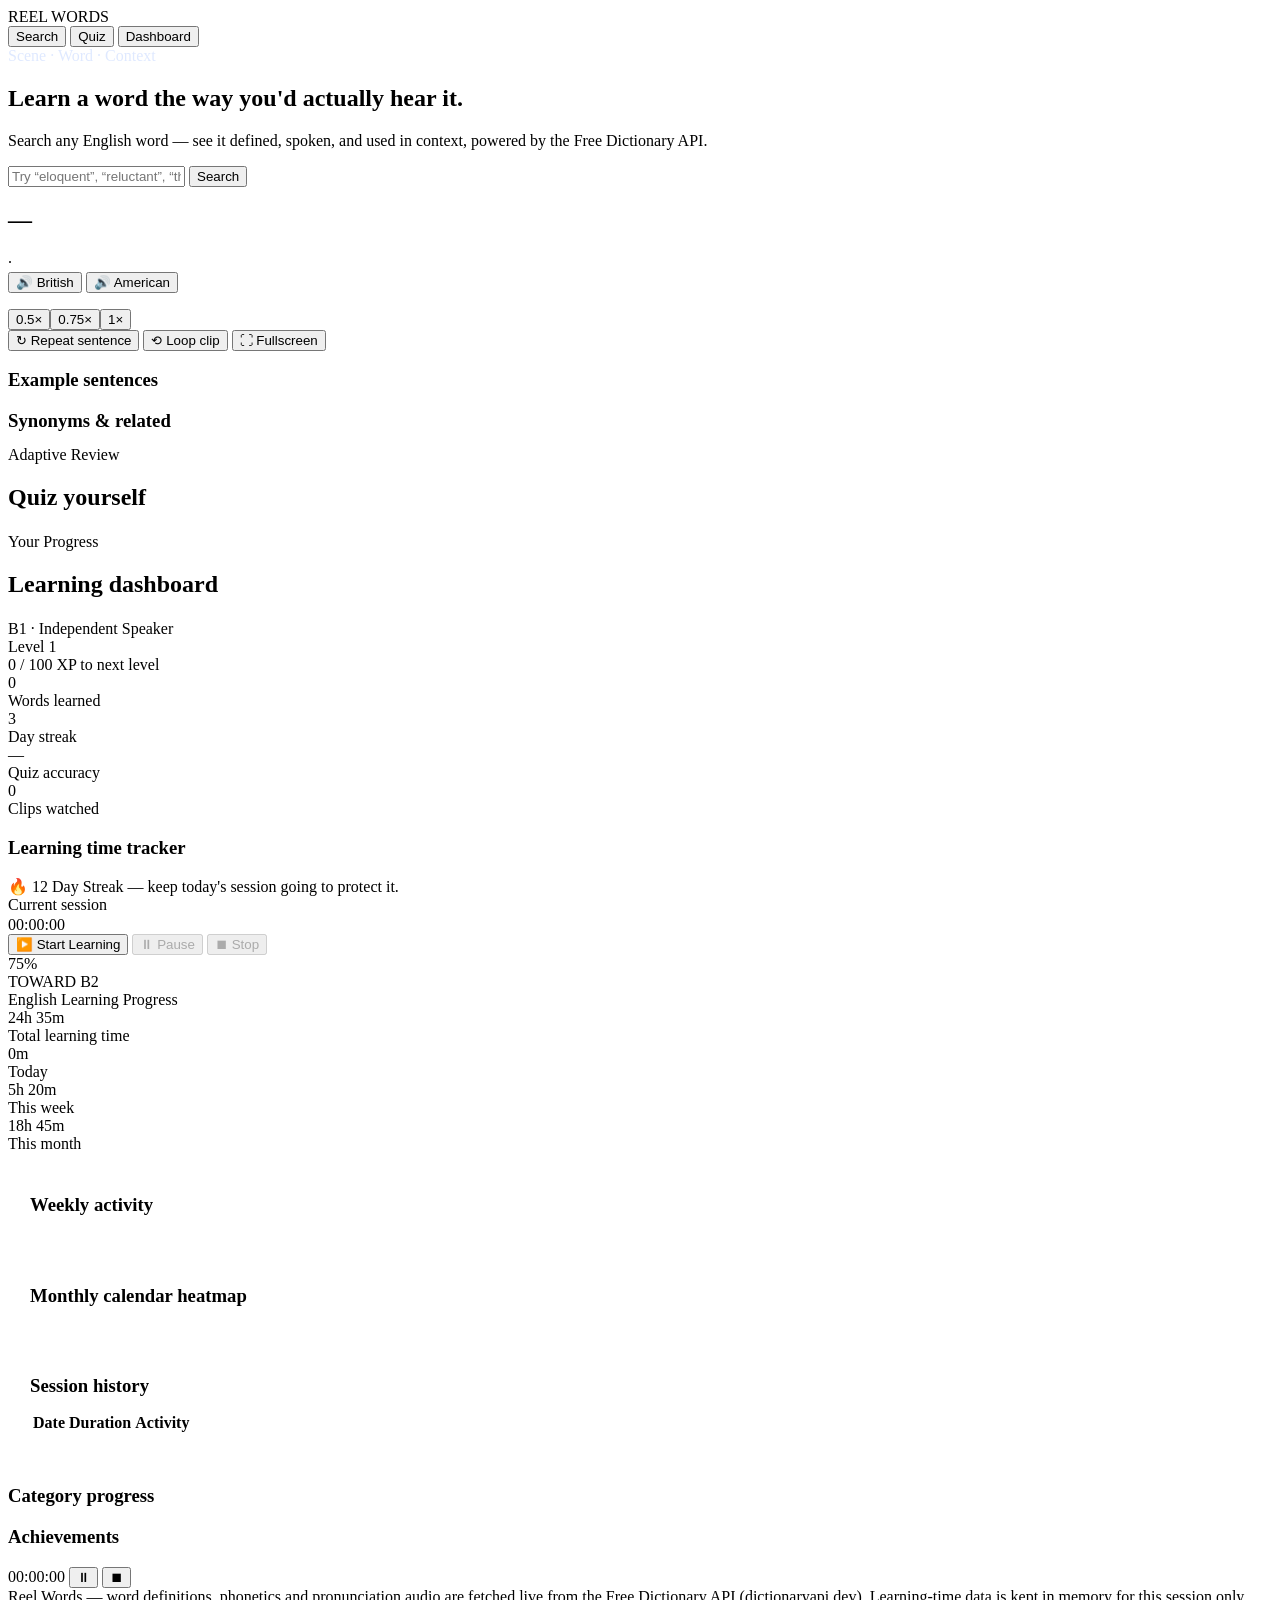
==== commit a9cc7577: "Add files via upload" ====
--- a/index.html.html
+++ b/index.html.html
@@ -6,255 +6,14 @@
 <title>Reel Words — Learn English from the Movies</title>
 <link rel="preconnect" href="https://fonts.googleapis.com">
 <link href="https://fonts.googleapis.com/css2?family=Bebas+Neue&family=Inter:wght@400;500;600;700;800&family=IBM+Plex+Mono:wght@400;500&display=swap" rel="stylesheet">
-<style>
-  :root{
-    /* ---- brand color system ---- */
-    --blue:#072AC8;        /* primary dark blue — nav, headings, primary buttons */
-    --blue-2:#1E96FC;      /* bright blue — interactive elements, links, progress, active states */
-    --blue-light:#A2D6F9;  /* light blue — backgrounds, cards, secondary sections */
-    --yellow:#FCF300;      /* accent yellow — achievements, rewards, notifications */
-    --yellow-warm:#FFC600; /* warm yellow — buttons, badges, gamification, progress rewards */
-
-    --ink:#0f1730;
-    --gray:#5c6579;
-    --bg:#f3f8ff;
-    --white:#ffffff;
-    --line: rgba(7,42,200,0.10);
-    --display: 'Bebas Neue', sans-serif;
-    --body: 'Inter', sans-serif;
-    --mono: 'IBM Plex Mono', monospace;
-    --radius: 16px;
-    --shadow: 0 8px 26px rgba(7,42,200,0.10);
-    --shadow-lg: 0 18px 46px rgba(7,42,200,0.18);
-  }
-  *{box-sizing:border-box;}
-  html,body{margin:0;padding:0;}
-  body{
-    background:
-      radial-gradient(circle at 8% 0%, rgba(162,214,249,0.55), transparent 45%),
-      radial-gradient(circle at 92% 8%, rgba(252,243,0,0.14), transparent 40%),
-      var(--bg);
-    color:var(--ink); font-family:var(--body); line-height:1.55; -webkit-font-smoothing:antialiased;
-  }
-  ::selection{ background:var(--yellow); color:var(--ink); }
-  a{color:inherit;}
-  button{ font-family:var(--body); cursor:pointer; }
-
-  /* ---------- sprocket motif (kept as brand signature, recolored) ---------- */
-  .film-frame{ border-top:12px solid var(--blue); border-bottom:12px solid var(--blue); position:relative; }
-  .film-frame::before, .film-frame::after{
-    content:""; position:absolute; left:0; right:0; height:12px;
-    background-image: repeating-linear-gradient(90deg, var(--blue-light) 0 6px, transparent 6px 18px);
-    background-position:center;
-  }
-  .film-frame::before{ top:-12px; } .film-frame::after{ bottom:-12px; }
-
-  .wrap{ max-width:1100px; margin:0 auto; padding:0 24px; }
-
-  header.top{
-    position:sticky; top:0; z-index:60; background:rgba(243,248,255,0.9); backdrop-filter:blur(10px);
-    border-bottom:1px solid var(--line);
-  }
-  .topbar{ display:flex; align-items:center; justify-content:space-between; padding:14px 24px; gap:16px; flex-wrap:wrap; }
-  .logo{ font-family:var(--display); letter-spacing:2px; font-size:26px; color:var(--blue); display:flex; align-items:center; gap:10px; }
-  .logo .bulb{ width:9px; height:9px; border-radius:50%; background:var(--yellow-warm); box-shadow:0 0 10px 2px rgba(255,198,0,0.6); }
-  nav.tabs{ display:flex; gap:4px; background:var(--white); padding:5px; border-radius:999px; box-shadow:var(--shadow); }
-  nav.tabs button{
-    border:none; background:transparent; color:var(--gray); padding:9px 18px; border-radius:999px;
-    font-weight:600; font-size:14px; transition:all .2s ease;
-  }
-  nav.tabs button.active{ background:linear-gradient(135deg,var(--blue-2),var(--blue)); color:#fff; box-shadow:0 6px 16px rgba(30,150,252,0.35); }
-
-  main{ padding:36px 0 120px; }
-  section{ display:none; }
-  section.active{ display:block; animation:fadeIn .35s ease; }
-  @keyframes fadeIn{ from{opacity:0; transform:translateY(8px);} to{opacity:1; transform:translateY(0);} }
-
-  h1,h2,h3{ font-family:var(--display); letter-spacing:.5px; margin:0; font-weight:400; }
-  .eyebrow{ font-family:var(--mono); font-size:12px; letter-spacing:2px; text-transform:uppercase; color:var(--blue-2); font-weight:600; margin-bottom:10px; display:block; }
-
-  .card{ background:var(--white); border-radius:var(--radius); box-shadow:var(--shadow); transition:transform .25s ease, box-shadow .25s ease; }
-  .card.hoverable:hover{ transform:translateY(-4px); box-shadow:var(--shadow-lg); }
-
-  /* ---------- search hero (clapperboard, recolored) ---------- */
-  .slate{ background:linear-gradient(135deg,var(--blue),var(--blue-2)); border-radius:24px; overflow:hidden; margin-bottom:34px; color:#fff; position:relative; }
-  .slate::after{ content:""; position:absolute; right:-50px; top:-50px; width:200px; height:200px; border-radius:50%; background:radial-gradient(circle, rgba(252,243,0,0.3), transparent 70%); }
-  .slate-top{ background-image: repeating-linear-gradient(-15deg, rgba(255,255,255,0.18) 0 26px, transparent 26px 52px); height:18px; }
-  .slate-body{ padding:32px; position:relative; z-index:1; }
-  .slate h1{ font-size:40px; }
-  .slate p.sub{ color:rgba(255,255,255,0.85); margin-top:6px; font-size:15px; max-width:520px; }
-  .search-row{ display:flex; gap:10px; margin-top:22px; max-width:560px; }
-  .search-row input{ flex:1; background:#fff; border:none; color:var(--ink); font-size:16px; padding:15px 18px; border-radius:12px; }
-  .search-row input:focus{ outline:3px solid var(--yellow); }
-  .search-row button{ background:var(--yellow-warm); color:#171100; border:none; font-weight:800; padding:0 26px; border-radius:12px; font-size:15px; transition:transform .15s ease; }
-  .search-row button:hover{ transform:scale(1.04); }
-  .chips{ display:flex; gap:8px; margin-top:14px; flex-wrap:wrap; }
-  .chip{ font-family:var(--mono); font-size:12px; color:#fff; border:1px solid rgba(255,255,255,0.4); padding:6px 13px; border-radius:999px; background:rgba(255,255,255,0.08); }
-  .chip:hover{ background:rgba(255,255,255,0.22); }
-
-  /* ---------- word result ---------- */
-  .result{ display:none; } .result.show{ display:block; animation:fadeIn .3s ease; }
-  .word-card{ padding:28px; margin-bottom:22px; }
-  .word-head{ display:flex; align-items:flex-end; justify-content:space-between; gap:20px; flex-wrap:wrap; margin-bottom:16px;}
-  .word-head h2{ font-size:46px; color:var(--blue); text-transform:none; }
-  .pos-line{ font-family:var(--mono); color:var(--blue-2); font-size:13px; }
-  .ipa{ color:var(--gray); }
-  .badges{ display:flex; gap:8px; }
-  .badge{ font-family:var(--mono); font-size:12px; padding:5px 11px; border-radius:8px; font-weight:700; }
-  .badge.cefr{ background:var(--yellow); color:#3a3300; }
-  .badge.freq{ background:var(--blue-light); color:var(--blue); }
-
-  .sound-row{ display:flex; gap:10px; margin:14px 0 22px; }
-  .sound-btn{ background:var(--blue-light); border:none; color:var(--blue); padding:9px 15px; border-radius:10px; font-size:13px; font-weight:600; }
-  .sound-btn:hover{ background:#8fc9f5; }
-
-  .definition{ font-size:16.5px; color:var(--ink); max-width:640px; margin-bottom:26px; }
-
-  .scene-card{ padding:0; margin-bottom:28px; overflow:hidden; }
-  .scene-video{ background:linear-gradient(160deg, var(--blue), var(--blue-2) 65%); height:250px; position:relative; display:flex; align-items:flex-end; }
-  .scene-meta{ position:absolute; top:14px; left:16px; font-family:var(--mono); font-size:11px; color:#fff; background:rgba(7,42,200,0.4); padding:4px 9px; border-radius:6px; }
-  .scene-meta.time{ left:auto; right:16px; }
-  .subtitle-bar{ width:100%; padding:20px 24px 24px; background:linear-gradient(to top, rgba(0,0,0,0.55), transparent); font-size:19px; text-align:center; color:#fff; }
-  .subtitle-bar mark{ background:var(--yellow); color:#171100; padding:1px 6px; border-radius:5px; font-weight:700; }
-  .scene-controls{ display:flex; align-items:center; justify-content:space-between; flex-wrap:wrap; gap:12px; background:var(--white); padding:14px 20px; }
-  .speed-group{ display:flex; gap:6px; }
-  .speed-btn{ background:var(--blue-light); border:none; color:var(--blue); padding:7px 13px; border-radius:8px; font-size:13px; font-family:var(--mono); }
-  .speed-btn.active{ background:var(--blue); color:#fff; }
-  .control-btn{ background:var(--blue-light); border:none; color:var(--blue); padding:7px 13px; border-radius:8px; font-size:13px; }
-  .control-btn.on{ background:var(--yellow); color:#3a2900; }
-
-  .examples-grid{ display:grid; grid-template-columns:1fr 1fr; gap:14px; margin-bottom:30px; }
-  @media (max-width:720px){ .examples-grid{ grid-template-columns:1fr; } }
-  .example-card{ background:var(--white); border-radius:var(--radius); padding:16px 18px; box-shadow:var(--shadow); }
-  .example-card .tag{ font-family:var(--mono); font-size:11px; color:var(--blue-2); text-transform:uppercase; letter-spacing:1px; font-weight:700; }
-  .example-card p{ margin:8px 0 10px; font-size:15px; }
-  .example-card mark{ background:var(--yellow); color:#171100; padding:0 4px; border-radius:4px; }
-  .example-actions{ display:flex; gap:8px; }
-  .icon-btn{ background:var(--blue-light); border:none; color:var(--blue); width:30px; height:30px; border-radius:8px; font-size:13px; }
-  .icon-btn.saved{ background:var(--yellow-warm); color:#3a2900; }
-
-  .word-groups{ display:flex; gap:10px; flex-wrap:wrap; margin-bottom:36px; }
-  .group-pill{ background:var(--blue-light); padding:8px 16px; border-radius:999px; font-size:14px; color:var(--blue); font-weight:600;}
-  .group-pill.ant{ background:#ffe3df; color:#b3362c; }
-
-  /* ---------- quiz ---------- */
-  .quiz-shell{ max-width:620px; margin:0 auto; }
-  .quiz-progress{ display:flex; gap:5px; margin-bottom:22px; }
-  .quiz-progress i{ flex:1; height:5px; border-radius:3px; background:var(--blue-light); }
-  .quiz-progress i.done{ background:linear-gradient(90deg,var(--blue-2),var(--blue)); }
-  .quiz-card{ padding:32px; text-align:center; }
-  .quiz-type-label{ font-family:var(--mono); font-size:12px; color:var(--blue-2); text-transform:uppercase; letter-spacing:1.5px; margin-bottom:14px; display:block;}
-  .quiz-question{ font-size:22px; margin-bottom:24px; color:var(--ink); }
-  .quiz-question mark{ background:var(--yellow); color:#171100; padding:1px 7px; border-radius:5px; }
-  .quiz-options{ display:grid; gap:10px; }
-  .quiz-option{ background:var(--blue-light); border:2px solid transparent; color:var(--ink); padding:14px 18px; border-radius:12px; font-size:15px; text-align:left; }
-  .quiz-option:hover:not(:disabled){ border-color:var(--blue-2); }
-  .quiz-option.correct{ border-color:#1fa27e; background:#e6f7f4; }
-  .quiz-option.wrong{ border-color:#e0554a; background:#fdecec; }
-  .quiz-input-row input{ width:100%; background:var(--blue-light); border:2px solid transparent; padding:14px 16px; border-radius:12px; font-size:16px; text-align:center; font-family:var(--mono); }
-  .quiz-input-row input:focus{ outline:none; border-color:var(--blue-2); }
-  .quiz-feedback{ margin-top:16px; font-size:14px; min-height:20px; font-family:var(--mono); font-weight:700; }
-  .quiz-feedback.good{ color:#1fa27e; } .quiz-feedback.bad{ color:#e0554a; }
-  .quiz-next{ margin-top:20px; background:linear-gradient(135deg,var(--blue-2),var(--blue)); color:#fff; border:none; padding:13px 28px; border-radius:999px; font-weight:700; display:none; }
-
-  /* ---------- dashboard ---------- */
-  .stat-reel{ display:grid; grid-template-columns:repeat(4,1fr); gap:14px; margin-bottom:26px; }
-  @media (max-width:720px){ .stat-reel{ grid-template-columns:repeat(2,1fr); } }
-  .stat-frame{ background:var(--white); box-shadow:var(--shadow); padding:20px 16px; border-radius:var(--radius); text-align:center; }
-  .stat-frame .num{ font-family:var(--display); font-size:32px; color:var(--blue); }
-  .stat-frame .label{ font-family:var(--mono); font-size:10.5px; color:var(--gray); text-transform:uppercase; letter-spacing:1px; }
-
-  .rank-card{ display:flex; align-items:center; justify-content:space-between; gap:20px; flex-wrap:wrap;
-    background:linear-gradient(135deg, var(--blue), var(--blue-2)); color:#fff; border-radius:var(--radius); padding:26px; margin-bottom:26px; }
-  .rank-title{ font-family:var(--display); font-size:30px; }
-  .rank-cefr{ font-family:var(--mono); color:var(--yellow); font-size:14px; }
-  .xp-bar-wrap{ flex:1; min-width:220px; }
-  .xp-bar{ background:rgba(255,255,255,0.25); border-radius:999px; height:11px; overflow:hidden; }
-  .xp-bar div{ height:100%; background:linear-gradient(90deg,var(--yellow-warm),var(--yellow)); transition:width .4s ease; }
-  .xp-label{ font-family:var(--mono); font-size:11px; color:rgba(255,255,255,0.85); margin-top:6px; }
-
-  .section-title{ display:flex; align-items:center; justify-content:space-between; margin-bottom:14px; }
-
-  /* ---- time tracker ---- */
-  .tracker-hero{ padding:30px; margin-bottom:26px; display:grid; grid-template-columns:1fr 1fr; gap:28px; align-items:center; }
-  @media (max-width:820px){ .tracker-hero{ grid-template-columns:1fr; } }
-  .timer-display{ font-family:var(--mono); font-size:52px; color:var(--blue); text-align:center; letter-spacing:2px; }
-  .timer-controls{ display:flex; gap:10px; justify-content:center; margin-top:16px; }
-  .timer-btn{ border:none; padding:12px 22px; border-radius:999px; font-weight:700; font-size:14px; transition:transform .15s ease; }
-  .timer-btn:hover{ transform:translateY(-2px); }
-  .timer-btn.start{ background:linear-gradient(135deg,var(--blue-2),var(--blue)); color:#fff; }
-  .timer-btn.pause{ background:var(--yellow-warm); color:#3a2900; }
-  .timer-btn.stop{ background:#ffe3df; color:#b3362c; }
-  .timer-btn:disabled{ opacity:.4; cursor:not-allowed; transform:none; }
-  .ring-wrap{ display:flex; flex-direction:column; align-items:center; gap:8px; }
-  .progress-ring{ width:150px; height:150px; border-radius:50%; display:flex; align-items:center; justify-content:center; }
-  .progress-ring .center{ width:112px; height:112px; border-radius:50%; background:var(--white); display:flex; flex-direction:column; align-items:center; justify-content:center; }
-  .progress-ring .pct{ font-family:var(--display); font-size:30px; color:var(--blue); }
-  .progress-ring .plabel{ font-size:11px; color:var(--gray); font-family:var(--mono); }
-
-  .time-stat-grid{ display:grid; grid-template-columns:repeat(4,1fr); gap:14px; margin-bottom:26px; }
-  @media (max-width:720px){ .time-stat-grid{ grid-template-columns:repeat(2,1fr); } }
-  .time-stat{ background:var(--blue-light); border-radius:var(--radius); padding:18px; text-align:center; }
-  .time-stat .tnum{ font-family:var(--display); font-size:26px; color:var(--blue); }
-  .time-stat .tlabel{ font-family:var(--mono); font-size:10.5px; color:var(--blue); opacity:.8; text-transform:uppercase; }
-
-  .streak-banner{ display:flex; align-items:center; gap:10px; background:var(--yellow); color:#3a3300; padding:14px 20px; border-radius:var(--radius); font-weight:700; margin-bottom:26px; }
-
-  .weekly-chart{ display:flex; align-items:flex-end; gap:10px; height:140px; padding:10px 4px; }
-  .week-col{ flex:1; display:flex; flex-direction:column; align-items:center; justify-content:flex-end; gap:8px; height:100%; }
-  .week-bar{ width:100%; max-width:34px; border-radius:8px 8px 4px 4px; background:linear-gradient(180deg,var(--blue-2),var(--blue)); }
-  .week-label{ font-family:var(--mono); font-size:11px; color:var(--gray); }
-
-  .heatmap-grid{ display:grid; grid-template-columns:repeat(10,1fr); gap:5px; margin-top:14px; }
-  .heat-cell{ aspect-ratio:1; border-radius:5px; }
-  .heat-cell.today{ outline:2px solid var(--blue); }
-
-  .history-table{ width:100%; border-collapse:collapse; }
-  .history-table th{ text-align:left; font-family:var(--mono); font-size:11px; color:var(--gray); text-transform:uppercase; padding:8px 10px; border-bottom:1px solid var(--line); }
-  .history-table td{ padding:11px 10px; font-size:14px; border-bottom:1px solid var(--line); }
-  .history-table tr:last-child td{ border-bottom:none; }
-
-  .two-col{ display:grid; grid-template-columns:1fr 1fr; gap:20px; margin-bottom:26px; }
-  @media (max-width:820px){ .two-col{ grid-template-columns:1fr; } }
-
-  .cat-grid{ display:grid; grid-template-columns:repeat(3,1fr); gap:14px; margin-bottom:28px; }
-  @media (max-width:720px){ .cat-grid{ grid-template-columns:1fr 1fr; } }
-  .cat-card{ background:var(--white); box-shadow:var(--shadow); border-radius:var(--radius); padding:16px; }
-  .cat-card .cname{ font-weight:700; font-size:15px; }
-  .cat-card .cnum{ font-family:var(--mono); font-size:12px; color:var(--gray); margin-bottom:8px; }
-  .bar{ background:var(--blue-light); height:6px; border-radius:999px; overflow:hidden; }
-  .bar div{ height:100%; background:var(--blue-2); }
-
-  .badge-row{ display:flex; gap:14px; flex-wrap:wrap; }
-  .achievement{ width:100px; text-align:center; padding:14px 8px; background:var(--white); box-shadow:var(--shadow); border-radius:var(--radius); font-size:11px; color:var(--gray); }
-  .achievement.unlocked{ color:var(--ink); box-shadow:0 0 0 2px var(--yellow-warm), var(--shadow); }
-  .achievement .ic{ font-size:26px; display:block; margin-bottom:6px; filter:grayscale(1); opacity:.4; }
-  .achievement.unlocked .ic{ filter:none; opacity:1; }
-
-  /* floating mini timer, visible on every tab while running */
-  .mini-timer{ position:fixed; bottom:22px; right:22px; background:var(--white); box-shadow:var(--shadow-lg); border-radius:999px;
-    padding:10px 10px 10px 18px; display:none; align-items:center; gap:12px; z-index:80; }
-  .mini-timer.show{ display:flex; animation:fadeIn .3s ease; }
-  .mini-timer .mt-time{ font-family:var(--mono); font-weight:700; color:var(--blue); font-size:15px; }
-  .mini-timer button{ border:none; width:34px; height:34px; border-radius:50%; font-size:13px; }
-  .mini-timer .mt-pause{ background:var(--yellow-warm); }
-  .mini-timer .mt-stop{ background:#ffe3df; color:#b3362c; }
-
-  .toast{ position:fixed; bottom:26px; left:50%; transform:translateX(-50%) translateY(20px); opacity:0;
-    background:var(--ink); color:#fff; padding:14px 22px; border-radius:14px; font-size:14px; font-weight:600;
-    box-shadow:var(--shadow-lg); z-index:200; transition:all .35s cubic-bezier(.2,.8,.2,1); }
-  .toast.show{ opacity:1; transform:translateX(-50%) translateY(0); }
-
-  footer{ text-align:center; padding:30px; color:var(--gray); font-family:var(--mono); font-size:11.5px; }
-
-  @media (prefers-reduced-motion: reduce){ *{ animation:none !important; transition:none !important; } }
-</style>
+<link rel="icon" type="image/svg+xml" href="assets/logo.svg">
+<link rel="stylesheet" href="style.css">
 </head>
 <body>
 
 <header class="top">
   <div class="topbar">
-    <div class="logo"><span class="bulb"></span>REEL WORDS</div>
+    <div class="logo"><img class="logo-mark" src="assets/logo.svg" alt=""><span class="bulb"></span>REEL WORDS</div>
     <nav class="tabs">
       <button class="active" data-tab="search">Search</button>
       <button data-tab="quiz">Quiz</button>
@@ -272,7 +31,7 @@
       <div class="slate-body">
         <span class="eyebrow" style="color:#dfe9ff;">Scene · Word · Context</span>
         <h1>Learn a word the way you'd actually hear it.</h1>
-        <p class="sub">Search any English word — see it defined, spoken, and used in a real film moment.</p>
+        <p class="sub">Search any English word — see it defined, spoken, and used in context, powered by the Free Dictionary API.</p>
         <div class="search-row">
           <input id="searchInput" type="text" placeholder="Try “eloquent”, “reluctant”, “thriving”…" autocomplete="off">
           <button id="searchBtn">Search</button>
@@ -294,8 +53,8 @@
           </div>
         </div>
         <div class="sound-row">
-          <button class="sound-btn">🔊 British</button>
-          <button class="sound-btn">🔊 American</button>
+          <button class="sound-btn" id="playBritish">🔊 British</button>
+          <button class="sound-btn" id="playAmerican">🔊 American</button>
         </div>
         <p class="definition" id="rDef"></p>
       </div>
@@ -369,7 +128,7 @@
         <div class="eyebrow" style="margin-bottom:2px;">Current session</div>
         <div class="timer-display" id="liveTimer">00:00:00</div>
         <div class="timer-controls">
-          <button class="timer-btn start" id="startBtn">▶ Start Learning</button>
+          <button class="timer-btn start" id="startBtn">▶️ Start Learning</button>
           <button class="timer-btn pause" id="pauseBtn" disabled>⏸ Pause</button>
           <button class="timer-btn stop" id="stopBtn" disabled>⏹ Stop</button>
         </div>
@@ -426,423 +185,8 @@
 
 <div class="toast" id="toast"></div>
 
-<footer>Reel Words — prototype build. Movie clips and dictionary data shown are illustrative placeholders. Learning-time data is kept in memory for this session only.</footer>
+<footer>Reel Words — word definitions, phonetics and pronunciation audio are fetched live from the Free Dictionary API (dictionaryapi.dev). Learning-time data is kept in memory for this session only.</footer>
 
-<script>
-/* ---------------- DATA ---------------- */
-const WORDS = {
-  eloquent: { pos:"adjective", ipa:"/ˈɛl.ə.kwənt/", cefr:"C1", freq:"academic",
-    def:"Fluent and persuasive in speaking or writing.",
-    scene:{ speaker:"Atticus Finch", time:"01:12:04", before:"He may not look it, but he's the most ", after:" man in the whole county." },
-    examples:[
-      {tag:"Oxford", text:"She gave an eloquent speech that moved the entire room."},
-      {tag:"Formal", text:"His eloquent argument left the committee with little room to object."},
-      {tag:"Conversational", text:"Okay, that was surprisingly eloquent for a Monday morning."},
-      {tag:"Academic", text:"The thesis is eloquent in its structure, if not in its conclusions."}],
-    synonyms:["articulate","fluent","persuasive","expressive"], antonyms:["inarticulate","tongue-tied"] },
-  reluctant: { pos:"adjective", ipa:"/rɪˈlʌk.tənt/", cefr:"B2", freq:"frequent",
-    def:"Unwilling and hesitant; disinclined to do something.",
-    scene:{ speaker:"Marlin", time:"00:34:41", before:"I know you're ", after:", but we don't have a choice." },
-    examples:[
-      {tag:"Oxford", text:"He was reluctant to admit he'd made a mistake."},
-      {tag:"Informal", text:"I'm kind of reluctant to lend him my car again."},
-      {tag:"Business", text:"Investors remain reluctant to commit capital until rates settle."},
-      {tag:"Idiom", text:"She agreed, though only with obvious reluctance."}],
-    synonyms:["hesitant","unwilling","disinclined"], antonyms:["eager","willing"] },
-  thriving: { pos:"verb (gerund/adj.)", ipa:"/ˈθraɪ.vɪŋ/", cefr:"B2", freq:"frequent",
-    def:"Growing, developing, or being successful vigorously.",
-    scene:{ speaker:"Narrator", time:"00:08:22", before:"By the second summer, the colony was ", after:", stronger than anyone had planned." },
-    examples:[
-      {tag:"Oxford", text:"Despite the recession, the local bakery kept thriving."},
-      {tag:"Conversational", text:"She's really thriving since she changed jobs."},
-      {tag:"Academic", text:"Thriving ecosystems depend on balanced predator-prey ratios."},
-      {tag:"Business", text:"Our thriving Q3 numbers exceeded every forecast."}],
-    synonyms:["flourishing","prospering","booming"], antonyms:["struggling","declining"] },
-  negotiate: { pos:"verb", ipa:"/nɪˈɡoʊ.ʃi.eɪt/", cefr:"B1", freq:"common",
-    def:"To discuss something in order to reach an agreement.",
-    scene:{ speaker:"Michael Corleone", time:"00:52:10", before:"We're going to ", after:" this one time, and that's it." },
-    examples:[
-      {tag:"Oxford", text:"The union agreed to negotiate a new contract."},
-      {tag:"Business", text:"We'll negotiate the terms before signing anything."},
-      {tag:"Informal", text:"Can we negotiate on the price a little?"},
-      {tag:"Phrasal use", text:"They had to negotiate their way through a messy divorce."}],
-    synonyms:["bargain","mediate","broker"], antonyms:["concede","surrender"] },
-  overwhelmed: { pos:"adjective", ipa:"/ˌoʊ.vɚˈwɛlmd/", cefr:"B1", freq:"common",
-    def:"Having a sudden intense feeling or reaction that is difficult to deal with.",
-    scene:{ speaker:"Elizabeth", time:"00:41:55", before:"I'm sorry — I'm just a little ", after:" right now." },
-    examples:[
-      {tag:"Oxford", text:"She felt overwhelmed by the amount of homework."},
-      {tag:"Conversational", text:"Honestly, I'm overwhelmed — can we take a break?"},
-      {tag:"Formal", text:"Staff reported feeling overwhelmed by the new workload."},
-      {tag:"Academic", text:"Overwhelmed by data, the team simplified their model."}],
-    synonyms:["swamped","inundated","overloaded"], antonyms:["composed","unfazed"] },
-  persistent: { pos:"adjective", ipa:"/pɚˈsɪs.tənt/", cefr:"B2", freq:"frequent",
-    def:"Continuing firmly despite difficulty or opposition.",
-    scene:{ speaker:"Rocky", time:"01:20:31", before:"You gotta be ", after:" — ain't nobody gonna hand it to you." },
-    examples:[
-      {tag:"Oxford", text:"Her persistent efforts finally paid off."},
-      {tag:"Informal", text:"Man, you're persistent — fine, I'll come."},
-      {tag:"Academic", text:"A persistent cough was the first reported symptom."},
-      {tag:"Business", text:"Persistent follow-up is what closed the deal."}],
-    synonyms:["tenacious","determined","relentless"], antonyms:["irresolute","half-hearted"] }
-};
-const WORD_KEYS = Object.keys(WORDS);
-
-const CATEGORIES = [
-  {name:"Travel", total:120, done:64}, {name:"Business", total:150, done:38},
-  {name:"Movies", total:90, done:71}, {name:"IELTS", total:200, done:52},
-  {name:"Idioms", total:110, done:19}, {name:"Emotions", total:80, done:44}
-];
-const ACHIEVEMENTS = [
-  {ic:"🎬", name:"First Word", key:"first"},
-  {ic:"🔥", name:"7-Day Streak", key:"streak7"},
-  {ic:"🎯", name:"Perfect Quiz", key:"perfect"},
-  {ic:"📚", name:"100 Words", key:"words100"},
-  {ic:"⏱️", name:"10 Hours", key:"hours10"},
-  {ic:"🏅", name:"50 Hours", key:"hours50"},
-  {ic:"👑", name:"100 Hours (Advanced)", key:"hours100"}
-];
-
-/* ---------------- STATE (in-memory only — see note in chat re: localStorage) ---------------- */
-const state = {
-  tab:"search",
-  xp:35, level:3, streak:12,
-  wordsLearned:new Set(["overwhelmed","negotiate"]),
-  clipsWatched:2,
-  quizCorrect:0, quizTotal:0,
-  unlocked:new Set(["first"]),
-  savedExamples:new Set(),
-  // time tracker — seeded with the illustrative totals from the brief; live sessions add on top
-  totalSeconds: 24*3600 + 35*60,
-  todaySeconds: 0,
-  weekSeconds: 5*3600 + 20*60,
-  monthSeconds: 18*3600 + 45*60,
-  history: [
-    {date:"18 July", durationMin:45, activity:"Vocabulary Quiz"},
-    {date:"17 July", durationMin:80, activity:"Movie Words"},
-    {date:"16 July", durationMin:30, activity:"Flashcards"}
-  ],
-  weekly:[20,45,30,60,15,50,10], // minutes Mon..Sun (mock, except today updates live)
-  timer:{ running:false, paused:false, elapsed:0, tickHandle:null, lastXpAward:0 }
-};
-const XP_PER_LEVEL = 100;
-
-/* ---------------- HELPERS ---------------- */
-function fmtHM(totalSec){
-  const h = Math.floor(totalSec/3600), m = Math.floor((totalSec%3600)/60);
-  if(h<=0) return `${m}m`;
-  return `${h}h ${m}m`;
-}
-function fmtHMS(totalSec){
-  const h=String(Math.floor(totalSec/3600)).padStart(2,"0");
-  const m=String(Math.floor((totalSec%3600)/60)).padStart(2,"0");
-  const s=String(totalSec%60).padStart(2,"0");
-  return `${h}:${m}:${s}`;
-}
-function showToast(msg){
-  const t=document.getElementById("toast"); t.textContent=msg; t.classList.add("show");
-  setTimeout(()=>t.classList.remove("show"), 2500);
-}
-function unlock(key){
-  if(state.unlocked.has(key)) return;
-  state.unlocked.add(key);
-  const a = ACHIEVEMENTS.find(x=>x.key===key);
-  if(a) showToast("🏅 Achievement unlocked: "+a.name);
-  if(state.tab==="dashboard") renderDashboard();
-}
-function awardXP(amount){
-  state.xp += amount;
-  while(state.xp >= XP_PER_LEVEL){ state.xp -= XP_PER_LEVEL; state.level++; }
-  if(state.wordsLearned.size>=1) unlock("first");
-  if(state.streak>=7) unlock("streak7");
-  if(state.tab==="dashboard") renderDashboard();
-}
-
-/* ---------------- TABS ---------------- */
-document.querySelectorAll("nav.tabs button").forEach(btn=>{
-  btn.addEventListener("click", ()=>{
-    document.querySelectorAll("nav.tabs button").forEach(b=>b.classList.remove("active"));
-    btn.classList.add("active");
-    document.querySelectorAll("main > section").forEach(s=>s.classList.remove("active"));
-    document.getElementById(btn.dataset.tab).classList.add("active");
-    state.tab = btn.dataset.tab;
-    if(btn.dataset.tab==="dashboard") renderDashboard();
-    if(btn.dataset.tab==="quiz") startQuiz();
-  });
-});
-
-/* ---------------- SEARCH ---------------- */
-const chipRow = document.getElementById("chipRow");
-WORD_KEYS.forEach(w=>{
-  const c=document.createElement("button"); c.className="chip"; c.textContent=w;
-  c.addEventListener("click", ()=>{ document.getElementById("searchInput").value=w; runSearch(w); });
-  chipRow.appendChild(c);
-});
-document.getElementById("searchBtn").addEventListener("click", ()=> runSearch(document.getElementById("searchInput").value));
-document.getElementById("searchInput").addEventListener("keydown", e=>{ if(e.key==="Enter") runSearch(e.target.value); });
-
-function runSearch(raw){
-  const key=(raw||"").trim().toLowerCase();
-  const entry = WORDS[key];
-  const block = document.getElementById("resultBlock");
-  if(!entry){ if(key) alert("That word isn't in this prototype's mock dictionary yet — try one of the suggestions below."); return; }
-  block.classList.add("show");
-
-  document.getElementById("rWord").textContent = key;
-  document.getElementById("rPos").textContent = entry.pos;
-  document.getElementById("rIpa").textContent = entry.ipa;
-  document.getElementById("rCefr").textContent = entry.cefr;
-  document.getElementById("rFreq").textContent = entry.freq;
-  document.getElementById("rDef").textContent = entry.def;
-  document.getElementById("rSpeaker").textContent = entry.scene.speaker;
-  document.getElementById("rTime").textContent = entry.scene.time;
-  document.getElementById("rSubtitle").innerHTML = `${entry.scene.before}<mark>${key}</mark>${entry.scene.after}`;
-
-  const grid = document.getElementById("examplesGrid"); grid.innerHTML="";
-  entry.examples.forEach((ex,i)=>{
-    const highlighted = ex.text.replace(new RegExp(key,"i"), m=>`<mark>${m}</mark>`);
-    const id = key+"-"+i;
-    const card=document.createElement("div"); card.className="example-card";
-    card.innerHTML = `<span class="tag">${ex.tag}</span><p>${highlighted}</p>
-      <div class="example-actions">
-        <button class="icon-btn" title="Play audio">🔊</button>
-        <button class="icon-btn" title="Copy">⧉</button>
-        <button class="icon-btn ${state.savedExamples.has(id)?'saved':''}" title="Save" data-id="${id}">♥</button>
-      </div>`;
-    card.querySelector('[title="Save"]').addEventListener("click", e=>{
-      if(state.savedExamples.has(id)){ state.savedExamples.delete(id); e.target.classList.remove("saved"); }
-      else { state.savedExamples.add(id); e.target.classList.add("saved"); }
-    });
-    grid.appendChild(card);
-  });
-
-  const synBox=document.getElementById("synGroups"); synBox.innerHTML="";
-  entry.synonyms.forEach(s=>{ const p=document.createElement("span"); p.className="group-pill"; p.textContent=s; synBox.appendChild(p); });
-  entry.antonyms.forEach(s=>{ const p=document.createElement("span"); p.className="group-pill ant"; p.textContent=s; synBox.appendChild(p); });
-
-  document.querySelectorAll(".speed-btn").forEach(b=>b.addEventListener("click", ()=>{
-    document.querySelectorAll(".speed-btn").forEach(x=>x.classList.remove("active")); b.classList.add("active");
-  }));
-  document.getElementById("loopBtn").addEventListener("click", e=>e.target.classList.toggle("on"));
-
-  if(!state.wordsLearned.has(key)){ state.wordsLearned.add(key); state.clipsWatched+=1; awardXP(8); }
-}
-
-/* ---------------- QUIZ ---------------- */
-let quizQueue=[], quizIndex=0; const QUIZ_LEN=5;
-function buildQuizQueue(){
-  const types=["mcq","spelling","fillblank"]; quizQueue=[];
-  for(let i=0;i<QUIZ_LEN;i++){ const key=WORD_KEYS[Math.floor(Math.random()*WORD_KEYS.length)]; quizQueue.push({key, type:types[i%types.length]}); }
-  quizIndex=0;
-}
-function startQuiz(){ buildQuizQueue(); renderQuizProgress(); renderQuizQuestion(); }
-function renderQuizProgress(){
-  const wrap=document.getElementById("quizProgress"); wrap.innerHTML="";
-  for(let i=0;i<QUIZ_LEN;i++){ const b=document.createElement("i"); if(i<quizIndex) b.classList.add("done"); wrap.appendChild(b); }
-}
-function renderQuizQuestion(){
-  const card=document.getElementById("quizCard");
-  if(quizIndex>=QUIZ_LEN){
-    card.innerHTML = `<span class="quiz-type-label">Session complete</span>
-      <div class="quiz-question">Nice work — ${state.quizCorrect}/${QUIZ_LEN} correct this round.</div>
-      <button class="quiz-next" style="display:inline-block" id="restartQuiz">Start another round</button>`;
-    document.getElementById("restartQuiz").addEventListener("click", startQuiz);
-    return;
-  }
-  const {key,type}=quizQueue[quizIndex]; const entry=WORDS[key];
-  if(type==="mcq"){
-    const distractors = WORD_KEYS.filter(k=>k!==key).sort(()=>Math.random()-0.5).slice(0,3).map(k=>WORDS[k].def);
-    const options=[entry.def, ...distractors].sort(()=>Math.random()-0.5);
-    card.innerHTML = `<span class="quiz-type-label">Choose the correct meaning</span>
-      <div class="quiz-question">What does <mark>${key}</mark> mean?</div>
-      <div class="quiz-options">${options.map(o=>`<button class="quiz-option" data-correct="${o===entry.def}">${o}</button>`).join("")}</div>
-      <div class="quiz-feedback"></div><button class="quiz-next">Next</button>`;
-    card.querySelectorAll(".quiz-option").forEach(btn=>btn.addEventListener("click", ()=>{
-      const correct = btn.dataset.correct==="true";
-      card.querySelectorAll(".quiz-option").forEach(b=>{ b.disabled=true; if(b.dataset.correct==="true") b.classList.add("correct"); });
-      if(!correct) btn.classList.add("wrong");
-      markResult(correct, card);
-    }));
-  }
-  if(type==="spelling"){
-    card.innerHTML = `<span class="quiz-type-label">Write the word correctly</span>
-      <div class="quiz-question">"${entry.def}"</div>
-      <div class="quiz-input-row"><input type="text" id="spellInput" placeholder="Type the word…" autocomplete="off"></div>
-      <div class="quiz-feedback"></div><button class="quiz-next">Next</button>`;
-    const input=card.querySelector("#spellInput");
-    input.addEventListener("keydown", e=>{ if(e.key==="Enter"){ const c=e.target.value.trim().toLowerCase()===key; input.disabled=true; markResult(c,card,c?null:key);} });
-  }
-  if(type==="fillblank"){
-    const ex = entry.examples[0].text; const blanked = ex.replace(new RegExp(key,"i"), "_____");
-    card.innerHTML = `<span class="quiz-type-label">Fill in the missing word</span>
-      <div class="quiz-question">${blanked}</div>
-      <div class="quiz-input-row"><input type="text" id="blankInput" placeholder="Type the missing word…" autocomplete="off"></div>
-      <div class="quiz-feedback"></div><button class="quiz-next">Next</button>`;
-    const input=card.querySelector("#blankInput");
-    input.addEventListener("keydown", e=>{ if(e.key==="Enter"){ const c=e.target.value.trim().toLowerCase()===key; input.disabled=true; markResult(c,card,c?null:key);} });
-  }
-  card.querySelector(".quiz-next").addEventListener("click", ()=>{ quizIndex++; renderQuizProgress(); renderQuizQuestion(); });
-}
-function markResult(correct, card, revealWord){
-  state.quizTotal++; if(correct) state.quizCorrect++;
-  awardXP(correct?6:2);
-  const fb=card.querySelector(".quiz-feedback");
-  fb.textContent = correct ? "Correct." : (revealWord?`Not quite — it was “${revealWord}.”`:"Not quite.");
-  fb.className = "quiz-feedback " + (correct?"good":"bad");
-  card.querySelector(".quiz-next").style.display="inline-block";
-  if(state.quizTotal===QUIZ_LEN && state.quizCorrect===QUIZ_LEN) unlock("perfect");
-}
-
-/* ---------------- TIME TRACKER ---------------- */
-const liveTimerEl = document.getElementById("liveTimer");
-const miniTimer = document.getElementById("miniTimer");
-const miniTime = document.getElementById("miniTime");
-const startBtn = document.getElementById("startBtn");
-const pauseBtn = document.getElementById("pauseBtn");
-const stopBtn = document.getElementById("stopBtn");
-
-function tick(){
-  state.timer.elapsed++;
-  state.todaySeconds++;
-  state.weekSeconds++;
-  state.monthSeconds++;
-  state.totalSeconds++;
-  const display = fmtHMS(state.timer.elapsed);
-  liveTimerEl.textContent = display;
-  miniTime.textContent = display;
-
-  // XP every 30 minutes of tracked time
-  if(state.timer.elapsed - state.timer.lastXpAward >= 1800){
-    state.timer.lastXpAward = state.timer.elapsed;
-    awardXP(10);
-    showToast("+10 XP for 30 minutes of learning");
-  }
-  checkHourBadges();
-  if(state.tab==="dashboard") updateTimeDisplaysOnly();
-}
-function checkHourBadges(){
-  const hours = state.totalSeconds/3600;
-  if(hours>=10) unlock("hours10");
-  if(hours>=50) unlock("hours50");
-  if(hours>=100) unlock("hours100");
-}
-function startTimer(){
-  state.timer.running = true; state.timer.paused = false;
-  state.timer.tickHandle = setInterval(tick, 1000);
-  startBtn.disabled = true; pauseBtn.disabled = false; stopBtn.disabled = false;
-  miniTimer.classList.add("show");
-}
-function pauseTimer(){
-  clearInterval(state.timer.tickHandle);
-  state.timer.running = false; state.timer.paused = true;
-  startBtn.disabled = false; startBtn.textContent = "▶ Resume Learning";
-  pauseBtn.disabled = true;
-}
-function stopTimer(){
-  clearInterval(state.timer.tickHandle);
-  const durationMin = Math.max(1, Math.round(state.timer.elapsed/60));
-  if(state.timer.elapsed>0){
-    state.history.unshift({date:"Today", durationMin, activity:"Free Study"});
-    state.weekly[6] = (state.weekly[6]||0) + durationMin; // add to "today" column (Sun slot as placeholder end-of-week)
-    showToast(`Session saved — ${durationMin} min added to your totals`);
-  }
-  state.timer.elapsed = 0; state.timer.running=false; state.timer.paused=false; state.timer.lastXpAward=0;
-  liveTimerEl.textContent = "00:00:00";
-  startBtn.disabled=false; startBtn.textContent="▶ Start Learning";
-  pauseBtn.disabled=true; stopBtn.disabled=true;
-  miniTimer.classList.remove("show");
-  if(state.tab==="dashboard") renderDashboard();
-}
-startBtn.addEventListener("click", startTimer);
-pauseBtn.addEventListener("click", pauseTimer);
-stopBtn.addEventListener("click", stopTimer);
-document.getElementById("miniPause").addEventListener("click", ()=>{
-  if(state.timer.running) pauseTimer(); else startTimer();
-});
-document.getElementById("miniStop").addEventListener("click", stopTimer);
-
-function updateTimeDisplaysOnly(){
-  document.getElementById("timeTotal").textContent = fmtHM(state.totalSeconds);
-  document.getElementById("timeToday").textContent = fmtHM(state.todaySeconds);
-  document.getElementById("timeWeek").textContent = fmtHM(state.weekSeconds);
-  document.getElementById("timeMonth").textContent = fmtHM(state.monthSeconds);
-}
-
-/* ---------------- DASHBOARD ---------------- */
-function rankForLevel(level){
-  if(level<3) return ["A2","Elementary Learner"];
-  if(level<6) return ["B1","Independent Speaker"];
-  if(level<10) return ["B2","Confident Communicator"];
-  if(level<15) return ["C1","Advanced Speaker"];
-  return ["C2","Master of English"];
-}
-function renderDashboard(){
-  document.getElementById("dLevel").textContent = state.level;
-  document.getElementById("streakDays").textContent = state.streak;
-  const [cefr,title] = rankForLevel(state.level);
-  document.getElementById("dCefr").textContent = `${cefr} · ${title}`;
-  document.getElementById("xpFill").style.width = state.xp+"%";
-  document.getElementById("xpLabel").textContent = `${state.xp} / ${XP_PER_LEVEL} XP to next level`;
-
-  document.getElementById("statWords").textContent = state.wordsLearned.size;
-  document.getElementById("statStreak").textContent = state.streak;
-  document.getElementById("statAccuracy").textContent = state.quizTotal ? Math.round(100*state.quizCorrect/state.quizTotal)+"%" : "—";
-  document.getElementById("statClips").textContent = state.clipsWatched;
-
-  updateTimeDisplaysOnly();
-
-  // progress ring
-  const pct = 75;
-  document.getElementById("progressRing").style.background = `conic-gradient(var(--blue-2) ${pct*3.6}deg, var(--blue-light) 0deg)`;
-  document.getElementById("progressPct").textContent = pct+"%";
-
-  // weekly chart
-  const weekBox = document.getElementById("weeklyChart"); weekBox.innerHTML="";
-  const days = ["Mon","Tue","Wed","Thu","Fri","Sat","Sun"];
-  const maxMin = Math.max(...state.weekly, 60);
-  state.weekly.forEach((min,i)=>{
-    const col=document.createElement("div"); col.className="week-col";
-    const barHeight = Math.max(6, Math.round((min/maxMin)*100));
-    col.innerHTML = `<div class="week-bar" style="height:${barHeight}%"></div><div class="week-label">${days[i]}</div>`;
-    weekBox.appendChild(col);
-  });
-
-  // heatmap
-  const grid=document.getElementById("heatmapGrid"); grid.innerHTML="";
-  for(let i=0;i<30;i++){
-    const seed=(i*13+state.totalSeconds) % 5;
-    const cell=document.createElement("div"); cell.className="heat-cell"+(i===29?" today":"");
-    const alpha = seed===0?0.15:seed===1?0.35:seed===2?0.55:seed===3?0.75:0.95;
-    cell.style.background = `rgba(30,150,252,${alpha})`;
-    grid.appendChild(cell);
-  }
-
-  // history
-  const histBody = document.getElementById("historyBody"); histBody.innerHTML="";
-  state.history.slice(0,8).forEach(h=>{
-    const tr=document.createElement("tr");
-    tr.innerHTML = `<td>${h.date}</td><td>${h.durationMin>=60?Math.floor(h.durationMin/60)+"h "+(h.durationMin%60)+"m":h.durationMin+" min"}</td><td>${h.activity}</td>`;
-    histBody.appendChild(tr);
-  });
-
-  const catGrid=document.getElementById("catGrid"); catGrid.innerHTML="";
-  CATEGORIES.forEach(c=>{
-    const pctC = Math.round(100*c.done/c.total);
-    const div=document.createElement("div"); div.className="cat-card";
-    div.innerHTML = `<div class="cname">${c.name}</div><div class="cnum">${c.done}/${c.total} words · ${pctC}%</div><div class="bar"><div style="width:${pctC}%"></div></div>`;
-    catGrid.appendChild(div);
-  });
-
-  const badgeRow=document.getElementById("badgeRow"); badgeRow.innerHTML="";
-  ACHIEVEMENTS.forEach(a=>{
-    const unlocked = state.unlocked.has(a.key);
-    const div=document.createElement("div"); div.className="achievement"+(unlocked?" unlocked":"");
-    div.innerHTML = `<span class="ic">${a.ic}</span>${a.name}`;
-    badgeRow.appendChild(div);
-  });
-}
-
-renderDashboard();
-</script>
+<script src="script.js"></script>
 </body>
 </html>
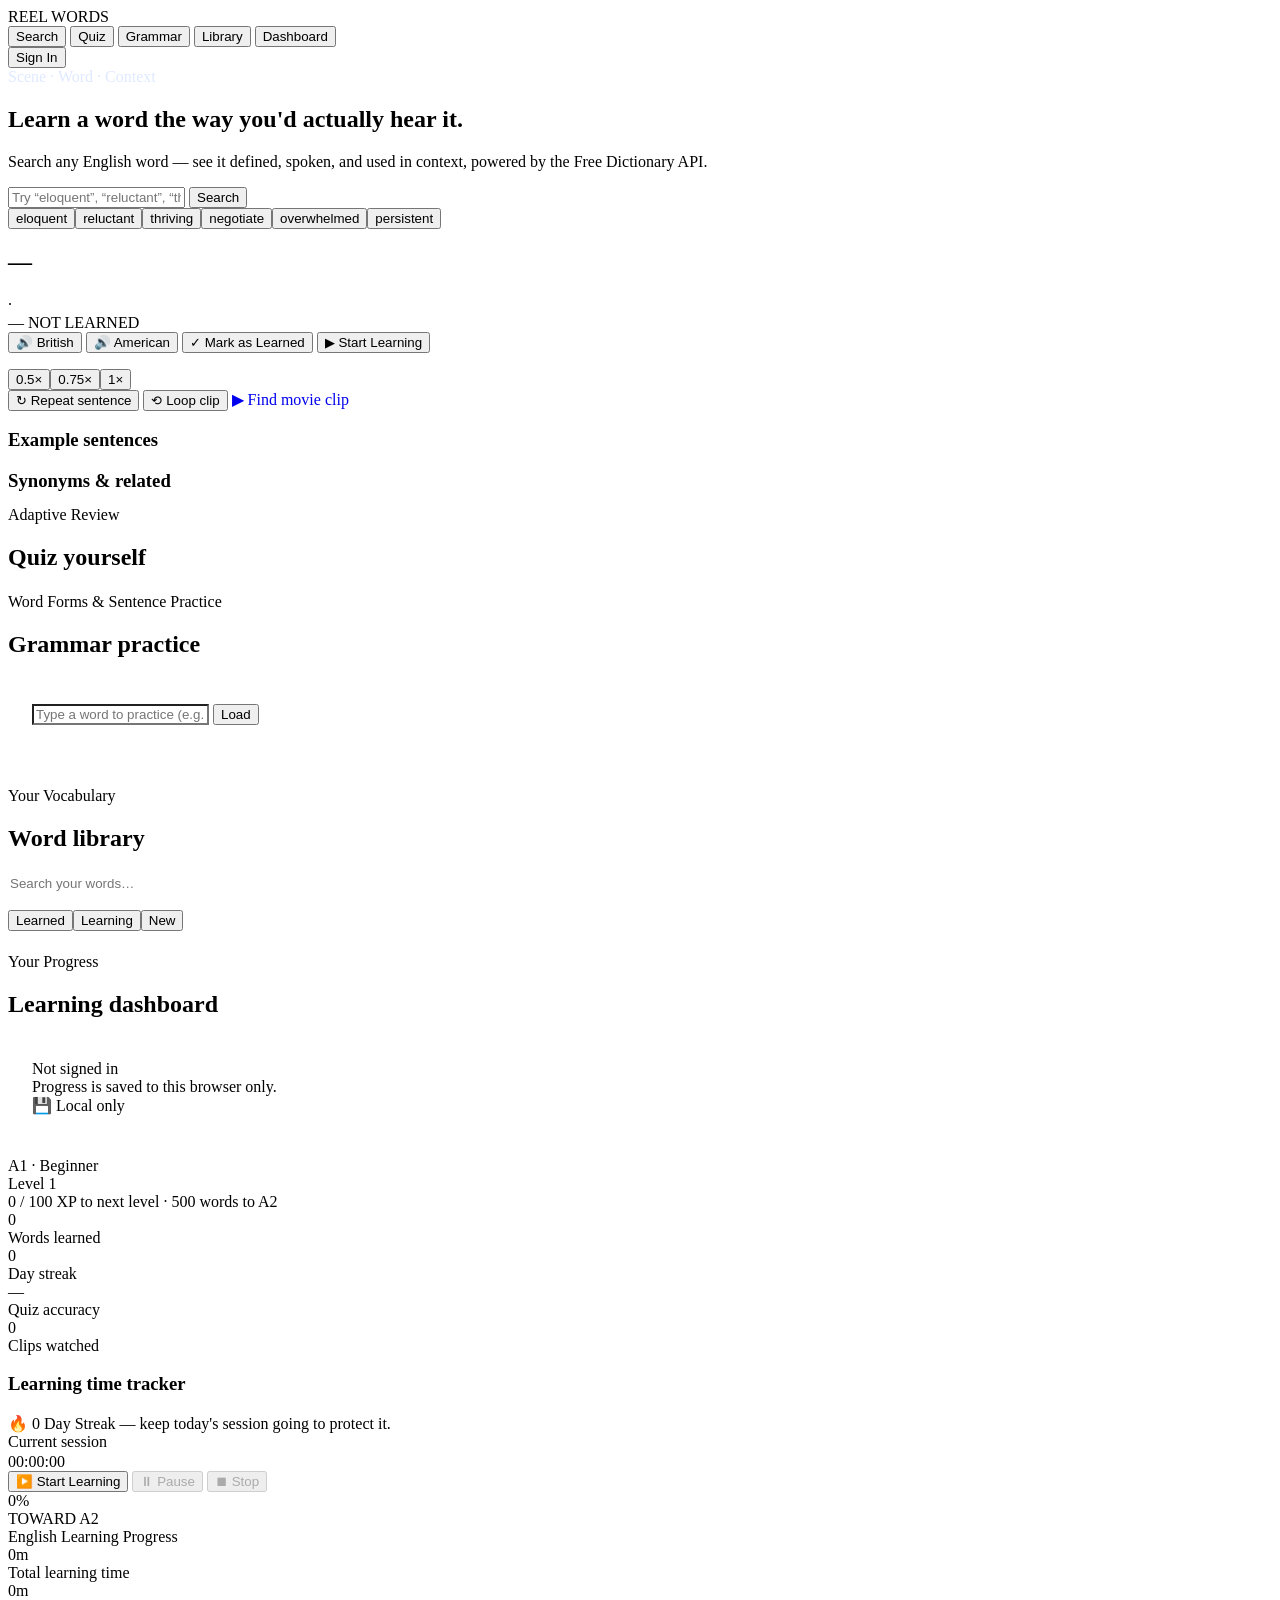
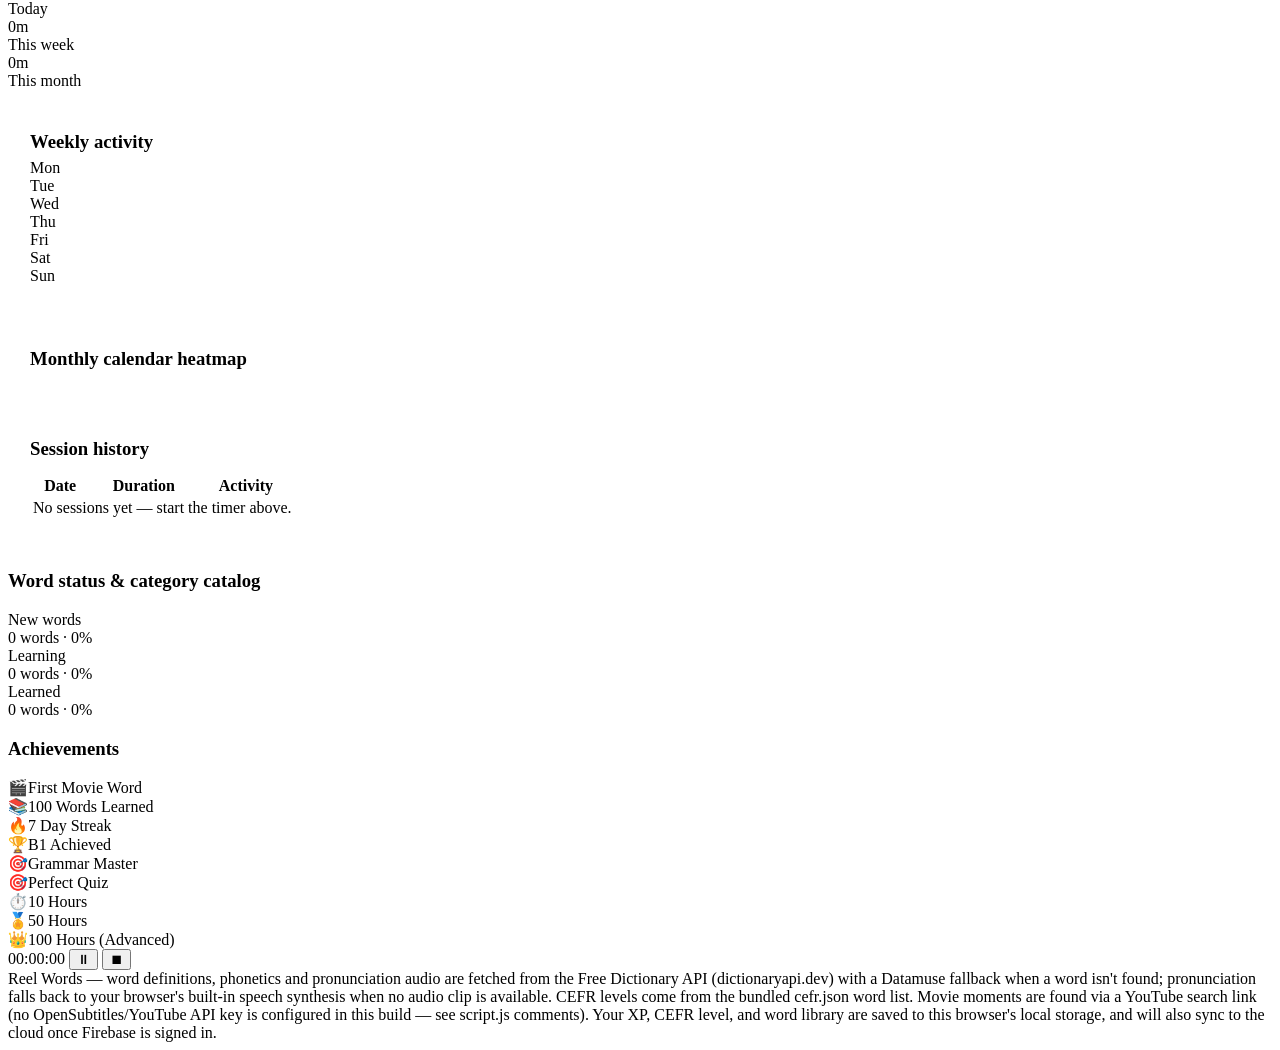
==== commit e19170cc: "Add files via upload" ====
--- a/index.html.html
+++ b/index.html.html
@@ -17,8 +17,11 @@
     <nav class="tabs">
       <button class="active" data-tab="search">Search</button>
       <button data-tab="quiz">Quiz</button>
+      <button data-tab="grammar">Grammar</button>
+      <button data-tab="library">Library</button>
       <button data-tab="dashboard">Dashboard</button>
     </nav>
+    <div id="authArea"><button class="control-btn" id="signInBtn">Sign In</button></div>
   </div>
 </header>
 
@@ -48,23 +51,27 @@
             <span class="pos-line"><span id="rPos"></span> · <span class="ipa" id="rIpa"></span></span>
           </div>
           <div class="badges">
-            <span class="badge cefr" id="rCefr"></span>
+            <span class="badge cefr" id="rCefr">—</span>
+            <span class="badge status" id="rStatus">NOT LEARNED</span>
             <span class="badge freq" id="rFreq"></span>
           </div>
         </div>
         <div class="sound-row">
           <button class="sound-btn" id="playBritish">🔊 British</button>
           <button class="sound-btn" id="playAmerican">🔊 American</button>
+          <button class="sound-btn learn-btn" id="markLearnedBtn">✓ Mark as Learned</button>
+          <button class="sound-btn start-learning-btn" id="startLearningBtn">▶ Start Learning</button>
         </div>
         <p class="definition" id="rDef"></p>
       </div>
 
       <div class="card scene-card film-frame hoverable">
-        <div class="scene-video">
+        <div class="scene-video" id="sceneVideoWrap">
           <span class="scene-meta" id="rSpeaker"></span>
           <span class="scene-meta time" id="rTime"></span>
           <div class="subtitle-bar" id="rSubtitle"></div>
         </div>
+        <div id="movieEmbedWrap" class="movie-embed-wrap"></div>
         <div class="scene-controls">
           <div class="speed-group">
             <button class="speed-btn">0.5×</button><button class="speed-btn">0.75×</button><button class="speed-btn active">1×</button>
@@ -72,7 +79,7 @@
           <div>
             <button class="control-btn">↻ Repeat sentence</button>
             <button class="control-btn" id="loopBtn">⟲ Loop clip</button>
-            <button class="control-btn">⛶ Fullscreen</button>
+            <a class="control-btn" id="youtubeSearchLink" href="#" target="_blank" rel="noopener" style="text-decoration:none; display:inline-block;">▶ Find movie clip</a>
           </div>
         </div>
       </div>
@@ -95,10 +102,46 @@
     </div>
   </section>
 
+  <!-- ================= GRAMMAR ================= -->
+  <section id="grammar">
+    <span class="eyebrow">Word Forms &amp; Sentence Practice</span>
+    <h1 style="margin-bottom:22px;">Grammar practice</h1>
+
+    <div class="card" style="padding:24px; margin-bottom:24px;">
+      <div class="search-row" style="max-width:520px; margin-top:0;">
+        <input id="grammarWordInput" type="text" placeholder="Type a word to practice (e.g. negotiate)" autocomplete="off" style="background:var(--blue-light); color:var(--ink);">
+        <button id="grammarLoadBtn">Load</button>
+      </div>
+      <div class="chips" id="grammarChipRow" style="margin-top:14px;"></div>
+    </div>
+
+    <div id="grammarContent"></div>
+  </section>
+
+  <!-- ================= LIBRARY ================= -->
+  <section id="library">
+    <span class="eyebrow">Your Vocabulary</span>
+    <h1 style="margin-bottom:22px;">Word library</h1>
+
+    <div class="search-row" style="max-width:420px; margin-top:0; margin-bottom:18px;">
+      <input id="libSearchInput" type="text" placeholder="Search your words…" autocomplete="off" style="background:var(--white); border:2px solid var(--line);">
+    </div>
+
+    <nav class="tabs" id="libTabs" style="display:inline-flex; margin-bottom:22px;">
+      <button class="active" data-lib="learned">Learned</button>
+      <button data-lib="learning">Learning</button>
+      <button data-lib="new">New</button>
+    </nav>
+
+    <div id="libraryGrid" class="cat-grid" style="grid-template-columns:1fr 1fr;"></div>
+  </section>
+
   <!-- ================= DASHBOARD ================= -->
   <section id="dashboard">
     <span class="eyebrow">Your Progress</span>
     <h1 style="margin-bottom:22px;">Learning dashboard</h1>
+
+    <div class="card profile-card" id="profileCard" style="padding:20px 24px; margin-bottom:22px;"></div>
 
     <div class="rank-card">
       <div>
@@ -168,7 +211,7 @@
     </div>
     <!-- ============ END TIME TRACKER ============ -->
 
-    <div class="section-title"><h3>Category progress</h3></div>
+    <div class="section-title"><h3>Word status &amp; category catalog</h3></div>
     <div class="cat-grid" id="catGrid"></div>
 
     <div class="section-title"><h3>Achievements</h3></div>
@@ -185,8 +228,17 @@
 
 <div class="toast" id="toast"></div>
 
-<footer>Reel Words — word definitions, phonetics and pronunciation audio are fetched live from the Free Dictionary API (dictionaryapi.dev). Learning-time data is kept in memory for this session only.</footer>
-
-<script src="script.js"></script>
+<div class="modal-overlay" id="flowOverlay">
+  <div class="card modal-card" id="flowCard"></div>
+</div>
+
+<div class="modal-overlay" id="authOverlay">
+  <div class="card modal-card" id="authCard"></div>
+</div>
+
+<footer>Reel Words — word definitions, phonetics and pronunciation audio are fetched from the Free Dictionary API (dictionaryapi.dev) with a Datamuse fallback when a word isn't found; pronunciation falls back to your browser's built-in speech synthesis when no audio clip is available. CEFR levels come from the bundled cefr.json word list. Movie moments are found via a YouTube search link (no OpenSubtitles/YouTube API key is configured in this build — see script.js comments). Your XP, CEFR level, and word library are saved to this browser's local storage, and will also sync to the cloud once Firebase is signed in.</footer>
+
+<script type="module" src="firebase-sync.js"></script>
+<script type="module" src="script.js"></script>
 </body>
 </html>
